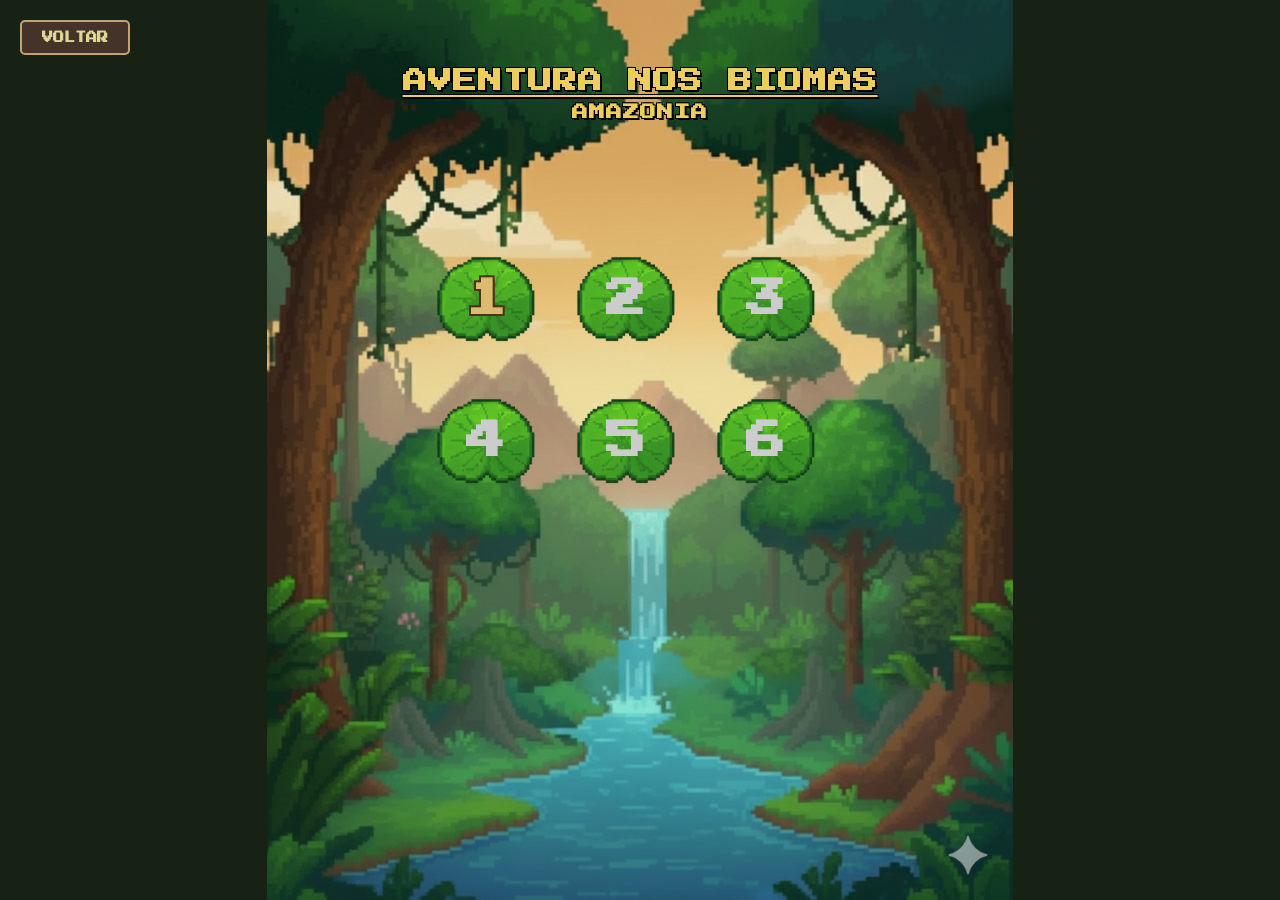
==== fase-amazon.html @ 7a3bb0f1 "T002 - feat: ajustes nas setas e alteracao das imagens do niveis" ====
<!DOCTYPE html>
<html lang="pt-BR">
<head>
    <meta charset="UTF-8">
    <meta name="viewport" content="width=device-width, initial-scale=1.0">
    <title>Mata Atlântica - Aventura nos Biomas Brasileiros</title>
    <link rel="stylesheet" href="styles/fase.css">
</head>
<body>
    <img src="../assets/NV2/amazonia.png" alt="Imagem de Fundo" class="background-image">
    <header>
        <button id="back-btn" class="back-btn">VOLTAR</button>
    </header>
    <div class="title-container">
        <h1>AVENTURA NOS BIOMAS</h1>
        <h2>AMAZONIA</h2>
    </div>
    <div class="container">
        <div class="levels-container">
            <div class="level-card" data-level="1">
              <img src="../assets/NV2/folha.png" alt="Ícone de Folha" class="folha">
                <div class="level-status unlocked"></div>
                <button class="start-btn">1</button>
            </div>
            
            <div class="level-card" data-level="2">
              <img src="../assets/NV2/folha.png" alt="Ícone de Folha" class="folha">
                <div class="level-status locked"></div>
                <button class="start-btn" disabled>2</button>
            </div>
            
            <div class="level-card" data-level="3">
              <img src="../assets/NV2/folha.png" alt="Ícone de Folha" class="folha">
                <div class="level-status locked"></div>
                <button class="start-btn" disabled>3</button>
            </div>
            
            <div class="level-card" data-level="4">
              <img src="../assets/NV2/folha.png" alt="Ícone de Folha" class="folha">
                <div class="level-status locked"></div>
                <button class="start-btn" disabled>4</button>
            </div>
            
            <div class="level-card" data-level="5">
              <img src="../assets/NV2/folha.png" alt="Ícone de Folha" class="folha">
                <div class="level-status locked"></div>
                <button class="start-btn" disabled>5</button>
            </div>

            <div class="level-card" data-level="6">
              <img src="../assets/NV2/folha.png" alt="Ícone de Folha" class="folha">
                <div class="level-status locked"></div>
                <button class="start-btn" disabled>6</button>
            </div>

        </div>
    </div>

    <script src="scripts/fase.js"></script>
</body>
</html>
---- styles/fase.css ----
/* styles/fase.css */
@import url("https://fonts.googleapis.com/css2?family=Creepster&family=Press+Start+2P&display=swap");
* {
    margin: 0;
    padding: 0;
    box-sizing: border-box;
    font-family: "Press Start 2P", "Segoe UI", Tahoma, Geneva, Verdana, sans-serif;
}

body {
    background:  linear-gradient(135deg, #557a69, #3c6158, #2f9789);
    min-height: 100vh;
    padding: 20px;
}

.background-image {
    background-color: #172114;
    position: fixed;
    top: 0;
    left: 0;
    width: 100%;
    height: 100%;
    object-fit: contain;
    z-index: -1;
}

.container {
    display: flex;
    flex-direction: column;
    justify-content: center;
    align-items: center;
    max-width: 100%;
    margin: 0 auto;
}

header {
    display: flex;
    justify-content: space-between;
    align-items: center;
}

.title-container {
    width: 100%;
    display: flex;
    flex-direction: column;
    align-items: center;
    text-align: center;
}

h1 {
  font-size: 1.5rem;
  margin-bottom: -8px;
  text-shadow: 2px 2px 0 #000, -1px -1px 0 #000, 1px -1px 0 #000,-1px 1px 0 #000;
  text-decoration: underline;
  line-height: 1.4;
  text-align: center;
  letter-spacing: 1px;
  padding: 10px;
  border-radius: 10px;
  color: #edcd5d;
}

h2 {
  font-size: 1em;
  margin-top: -5px;
  text-shadow: 2px 2px 0 #000, -1px -1px 0 #000, 1px -1px 0 #000,-1px 1px 0 #000;
  line-height: 1.4;
  text-align: center;
  letter-spacing: 1px;
  padding: 5px;
  border-radius: 10px;
  color: #edcd5d;
  margin-bottom: 100px;
}

#back-btn {
  padding: 10px 20px;
  background: #443328;
  color: #ded597;
  border-style: solid;
  border-color: #c5a274;
  border-radius: 5px;
  font-size: 0.7rem;
  font-weight: bold;
  cursor: pointer;
  transition: all 0.2s ease;
}

#back-btn:hover {
  background: #744c33;
  transform: translateY(-2px);
}

.image-container img {
    max-width: 200px;
    width: 100%;
    height: auto; 
    display: block;
    margin: 0 auto;
}

.levels-container {
    width: 100%;
    max-width: 420px;
    display: grid;
    grid-template-columns: repeat(3, 1fr);
    gap: 40px;
    padding: 20px;
}

.level-card {
    position: relative;
    display: flex;
    justify-content: center;
    align-items: center;
    width: 72%;
    max-width: 100px;
    padding: 5px;
    transition: transform 0.3s ease;
}

.folha {
    width: 170%;
    height: auto;
    display: block;
    position: relative;
}

.level-card:hover {
    transform: translateY(-0.5px);
}

.level-status.unlocked {
    background-color: #4CAF50;
    color: white;
    font-size: 3rem;
}

.level-status.locked {
    background-color: #cccccc;
    color: #666;
}

.start-btn {
    position: absolute;
    top: 50%;
    left: 50%;
    transform: translate(-50%, -50%);
    padding: 12px;
    background-color: transparent;
    color: #dcba6e;
    font-size: 2.5rem;
    font-weight: 900;
    text-shadow: 2px 2px 0 #4d3319, -2px -2px 0 #4d3319, 2px -2px 0 #4d3319, -2px 2px 0 #4d3319;
    border-radius: 5px;
    border: none;
    cursor: pointer;
    transition: all 0.2s ease;
    z-index: 2;
}

.start-btn:hover:not(:disabled) {
    transform: translate(-50%, -50%) translateY(-2px);
}

.start-btn:disabled {
    background-color: transparent;
    color: #cccccc;
    text-shadow: none;
    font-size: 2.5rem;
    cursor: not-allowed;
}

@media (max-width: 768px) {
    header {
        flex-direction: column;
        gap: 15px;
        text-align: center;
    }
    
    .levels-container {
        grid-template-columns: repeat(2, 1fr);
        gap: 40px;
        margin-left: 45px;
    }
    
    .level-card {
        width: 100%;
    }
    
    .folha {
        width: 150%;
    }
}
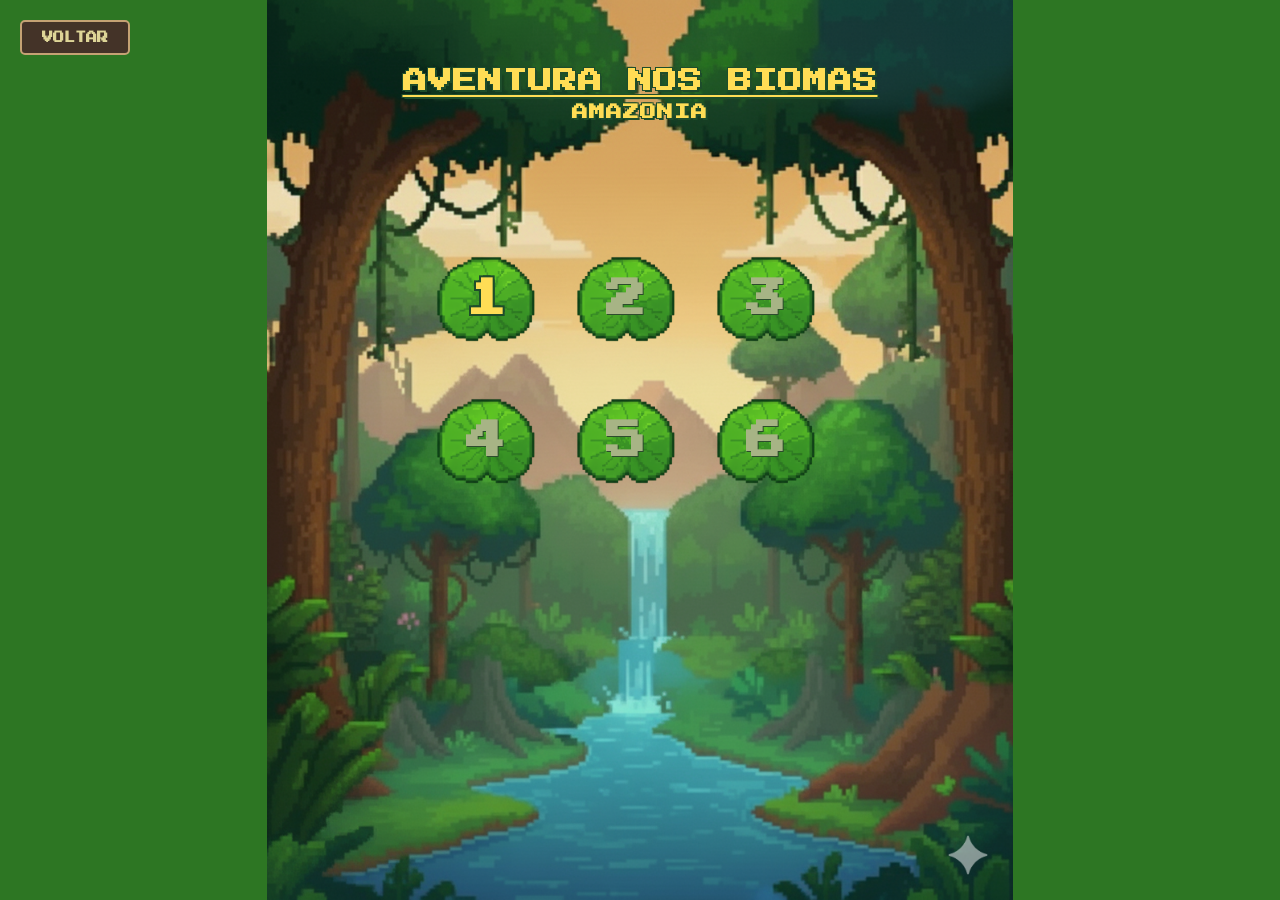
==== commit 2e76d554: "T002: style(fases,jogo,biomas) - atualizar background, cores, posicionamento de título e botões , e " ====
--- a/fase-amazon.html
+++ b/fase-amazon.html
@@ -6,7 +6,7 @@
     <title>Mata Atlântica - Aventura nos Biomas Brasileiros</title>
     <link rel="stylesheet" href="styles/fase.css">
 </head>
-<body>
+<body class="bioma-amazonia">
     <img src="../assets/NV2/amazonia.png" alt="Imagem de Fundo" class="background-image">
     <header>
         <button id="back-btn" class="back-btn">VOLTAR</button>
--- a/styles/fase.css
+++ b/styles/fase.css
@@ -13,17 +13,6 @@
     padding: 20px;
 }
 
-.background-image {
-    background-color: #172114;
-    position: fixed;
-    top: 0;
-    left: 0;
-    width: 100%;
-    height: 100%;
-    object-fit: contain;
-    z-index: -1;
-}
-
 .container {
     display: flex;
     flex-direction: column;
@@ -47,29 +36,150 @@
     text-align: center;
 }
 
+/* AMAZÔNIA */
+.bioma-amazonia h1,
+.bioma-amazonia h2 {
+    color: #ffdd55;
+    text-shadow: 2px 2px 0 #1e4d2b, -1px -1px 0 #1e4d2b, 1px -1px 0 #1e4d2b, -1px 1px 0 #1e4d2b;
+}
+.bioma-amazonia .background-image {
+    background-color: #2d7623;
+    position: fixed;
+    top: 0;
+    left: 0;
+    width: 100%;
+    height: 100%;
+    object-fit: contain;
+    z-index: -1;
+}
+.bioma-amazonia .start-btn {
+    color: #ffdd55;
+    text-shadow: 2px 2px 0 #1e4d2b, -2px -2px 0 #1e4d2b, 2px -2px 0 #1e4d2b, -2px 2px 0 #1e4d2b;
+}
+.bioma-amazonia .start-btn:disabled {
+    color: #a7b485;
+    text-shadow: 1px 1px 0 #2d4d2d;
+}
+
+/* MATA ATLÂNTICA */
+.bioma-atlantica h1,
+.bioma-atlantica h2 {
+    color: #c9f76f;
+    text-shadow: 2px 2px 0 #1e3b23, -1px -1px 0 #1e3b23, 1px -1px 0 #1e3b23, -1px 1px 0 #1e3b23;
+}
+.bioma-atlantica .background-image {
+    background-color: #325536;
+    position: fixed;
+    top: 0;
+    left: 0;
+    width: 100%;
+    height: 100%;
+    object-fit: contain;
+    z-index: -1;
+}
+.bioma-atlantica .start-btn {
+    color: #c9f76f;
+    text-shadow: 2px 2px 0 #1e3b23, -2px -2px 0 #1e3b23, 2px -2px 0 #1e3b23, -2px 2px 0 #1e3b23;
+}
+.bioma-atlantica .start-btn:disabled {
+    color: #93af7f;
+    text-shadow: 1px 1px 0 #2d4d2d;
+}
+
+/* CAATINGA */
+.bioma-caatinga h1,
+.bioma-caatinga h2 {
+    color: #ffda62;
+    text-shadow: 2px 2px 0 #7e552e, -1px -1px 0 #7e552e, 1px -1px 0 #7e552e, -1px 1px 0 #7e552e;
+}
+.bioma-caatinga .start-btn {
+    color: #fddf7a;
+    text-shadow: 2px 2px 0 #7e552e, -2px -2px 0 #7e552e, 2px -2px 0 #7e552e, -2px 2px 0 #7e552e;
+}
+.bioma-caatinga .background-image {
+    background-color: #956133;
+    position: fixed;
+    top: 0;
+    left: 0;
+    width: 100%;
+    height: 100%;
+    object-fit: contain;
+    z-index: -1;
+}
+.bioma-caatinga .start-btn:disabled {
+    color: #c9b496;
+    text-shadow: 1px 1px 0 #5c3e1f;
+}
+
+/* CERRADO */
+.bioma-cerrado h1,
+.bioma-cerrado h2 {
+    color: #ffc857;
+    text-shadow: 2px 2px 0 #6d3a1d, -1px -1px 0 #6d3a1d, 1px -1px 0 #6d3a1d, -1px 1px 0 #6d3a1d;
+}
+.bioma-cerrado .background-image {
+    background-color: #9c5535;
+    position: fixed;
+    top: 0;
+    left: 0;
+    width: 100%;
+    height: 100%;
+    object-fit: contain;
+    z-index: -1;
+}
+.bioma-cerrado .start-btn {
+    color: #ffc857;
+    text-shadow: 2px 2px 0 #6d3a1d, -2px -2px 0 #6d3a1d, 2px -2px 0 #6d3a1d, -2px 2px 0 #6d3a1d;
+}
+.bioma-cerrado .start-btn:disabled {
+    color: #ccad8b;
+    text-shadow: 1px 1px 0 #5c2d1b;
+}
+
+/* PANTANAL */
+.bioma-pantanal h1,
+.bioma-pantanal h2 {
+    color: #e9f679;
+    text-shadow: 2px 2px 0 #3a5c2d, -1px -1px 0 #3a5c2d, 1px -1px 0 #3a5c2d, -1px 1px 0 #3a5c2d;
+}
+.bioma-pantanal .background-image {
+    background-color: #395b2d;
+    position: fixed;
+    top: 0;
+    left: 0;
+    width: 100%;
+    height: 100%;
+    object-fit: contain;
+    z-index: -1;
+}
+.bioma-pantanal .start-btn {
+    color: #e9f679;
+    text-shadow: 2px 2px 0 #3a5c2d, -2px -2px 0 #3a5c2d, 2px -2px 0 #3a5c2d, -2px 2px 0 #3a5c2d;
+}
+.bioma-pantanal .start-btn:disabled {
+    color: #b6c794;
+    text-shadow: 1px 1px 0 #2d4d2d;
+}
+
 h1 {
   font-size: 1.5rem;
   margin-bottom: -8px;
-  text-shadow: 2px 2px 0 #000, -1px -1px 0 #000, 1px -1px 0 #000,-1px 1px 0 #000;
   text-decoration: underline;
   line-height: 1.4;
   text-align: center;
   letter-spacing: 1px;
   padding: 10px;
   border-radius: 10px;
-  color: #edcd5d;
 }
 
 h2 {
   font-size: 1em;
   margin-top: -5px;
-  text-shadow: 2px 2px 0 #000, -1px -1px 0 #000, 1px -1px 0 #000,-1px 1px 0 #000;
   line-height: 1.4;
   text-align: center;
   letter-spacing: 1px;
   padding: 5px;
   border-radius: 10px;
-  color: #edcd5d;
   margin-bottom: 100px;
 }
 
@@ -148,10 +258,8 @@
     transform: translate(-50%, -50%);
     padding: 12px;
     background-color: transparent;
-    color: #dcba6e;
     font-size: 2.5rem;
     font-weight: 900;
-    text-shadow: 2px 2px 0 #4d3319, -2px -2px 0 #4d3319, 2px -2px 0 #4d3319, -2px 2px 0 #4d3319;
     border-radius: 5px;
     border: none;
     cursor: pointer;
@@ -165,8 +273,6 @@
 
 .start-btn:disabled {
     background-color: transparent;
-    color: #cccccc;
-    text-shadow: none;
     font-size: 2.5rem;
     cursor: not-allowed;
 }
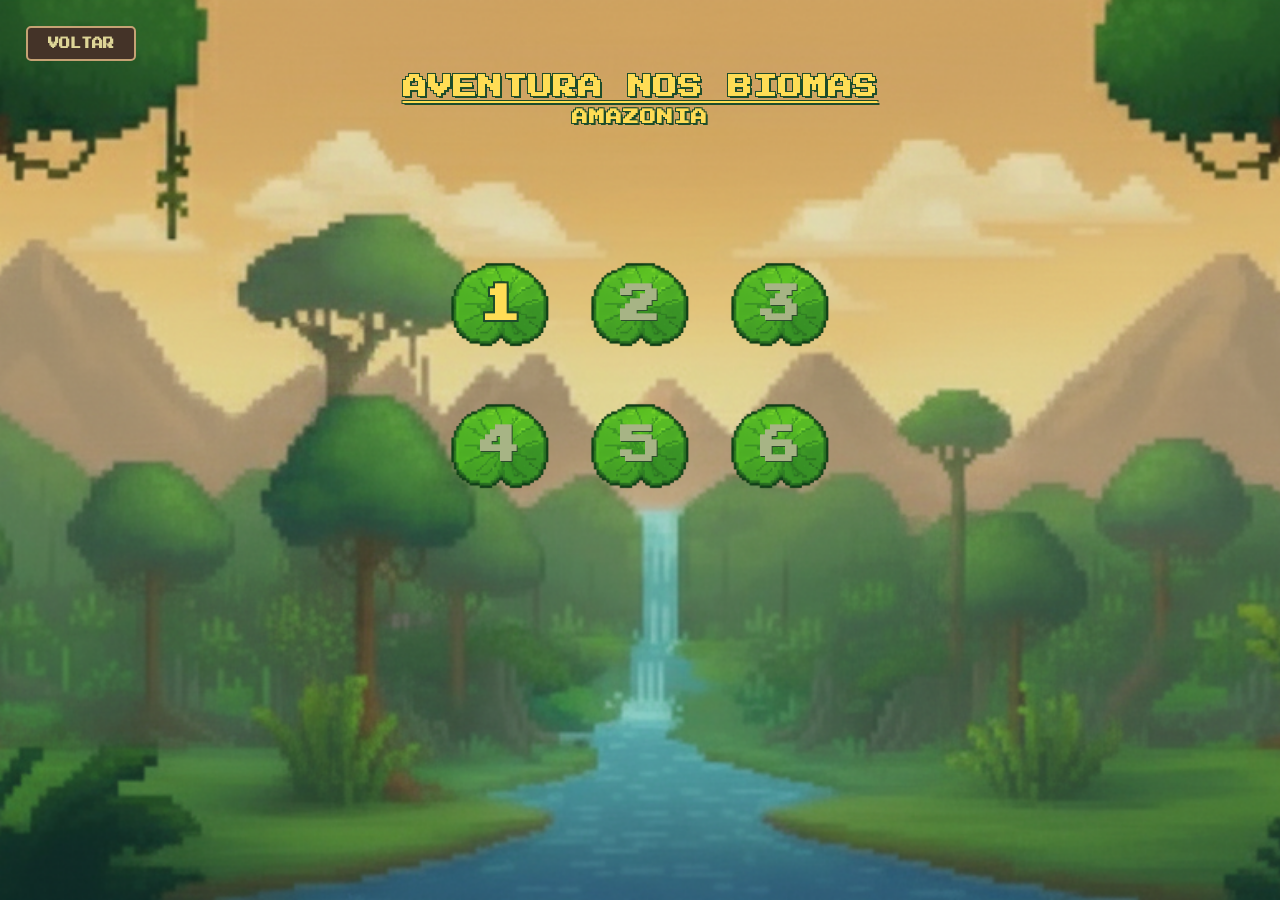
==== commit 4cfda2dd: "T003: refactor - remover chamadas de imagens de background do HTML de cada bioma para centralizar no" ====
--- a/fase-amazon.html
+++ b/fase-amazon.html
@@ -7,7 +7,7 @@
     <link rel="stylesheet" href="styles/fase.css">
 </head>
 <body class="bioma-amazonia">
-    <img src="../assets/NV2/amazonia.png" alt="Imagem de Fundo" class="background-image">
+    <!-- <img src="../assets/NV2/background-desktop.png" alt="Imagem de Fundo" class="background-image"> -->
     <header>
         <button id="back-btn" class="back-btn">VOLTAR</button>
     </header>
--- a/styles/fase.css
+++ b/styles/fase.css
@@ -8,9 +8,9 @@
 }
 
 body {
-    background:  linear-gradient(135deg, #557a69, #3c6158, #2f9789);
+    /* background:  linear-gradient(135deg, #557a69, #3c6158, #2f9789); */
     min-height: 100vh;
-    padding: 20px;
+    padding: 2%;
 }
 
 .container {
@@ -19,6 +19,7 @@
     justify-content: center;
     align-items: center;
     max-width: 100%;
+    max-height: 100%;
     margin: 0 auto;
 }
 
@@ -37,13 +38,19 @@
 }
 
 /* AMAZÔNIA */
+.bioma-amazonia {
+    background-image: url("../assets/NV2/background-desktop.png");
+    background-size: cover;
+    background-repeat: no-repeat;
+    background-position: center;
+}
 .bioma-amazonia h1,
 .bioma-amazonia h2 {
     color: #ffdd55;
     text-shadow: 2px 2px 0 #1e4d2b, -1px -1px 0 #1e4d2b, 1px -1px 0 #1e4d2b, -1px 1px 0 #1e4d2b;
 }
 .bioma-amazonia .background-image {
-    background-color: #2d7623;
+    /* background-color: #2d7623; */
     position: fixed;
     top: 0;
     left: 0;
@@ -62,13 +69,19 @@
 }
 
 /* MATA ATLÂNTICA */
+.bioma-atlantica {
+    background-image: url("../assets/NV1/background-desktop.png");
+    background-size: cover;
+    background-repeat: no-repeat;
+    background-position: center;
+}
 .bioma-atlantica h1,
 .bioma-atlantica h2 {
     color: #c9f76f;
     text-shadow: 2px 2px 0 #1e3b23, -1px -1px 0 #1e3b23, 1px -1px 0 #1e3b23, -1px 1px 0 #1e3b23;
 }
 .bioma-atlantica .background-image {
-    background-color: #325536;
+    /* background-color: #325536; */
     position: fixed;
     top: 0;
     left: 0;
@@ -87,6 +100,12 @@
 }
 
 /* CAATINGA */
+.bioma-caatinga {
+    background-image: url("../assets/NV4/background-desktop.png");
+    background-size: cover;
+    background-repeat: no-repeat;
+    background-position: center;
+}
 .bioma-caatinga h1,
 .bioma-caatinga h2 {
     color: #ffda62;
@@ -97,7 +116,7 @@
     text-shadow: 2px 2px 0 #7e552e, -2px -2px 0 #7e552e, 2px -2px 0 #7e552e, -2px 2px 0 #7e552e;
 }
 .bioma-caatinga .background-image {
-    background-color: #956133;
+    /* background-color: #956133; */
     position: fixed;
     top: 0;
     left: 0;
@@ -112,13 +131,19 @@
 }
 
 /* CERRADO */
+.bioma-cerrado {
+    background-image: url("../assets/NV3/background-desktop.png");
+    background-size: cover;
+    background-repeat: no-repeat;
+    background-position: center;
+}
 .bioma-cerrado h1,
 .bioma-cerrado h2 {
     color: #ffc857;
     text-shadow: 2px 2px 0 #6d3a1d, -1px -1px 0 #6d3a1d, 1px -1px 0 #6d3a1d, -1px 1px 0 #6d3a1d;
 }
 .bioma-cerrado .background-image {
-    background-color: #9c5535;
+    /* background-color: #9c5535; */
     position: fixed;
     top: 0;
     left: 0;
@@ -137,13 +162,20 @@
 }
 
 /* PANTANAL */
+.bioma-pantanal {
+    background-image: url("../assets/NV5/background-desktop.png");
+    background-size: cover;
+    background-repeat: no-repeat;
+    background-position: center;
+}
+
 .bioma-pantanal h1,
 .bioma-pantanal h2 {
     color: #e9f679;
     text-shadow: 2px 2px 0 #3a5c2d, -1px -1px 0 #3a5c2d, 1px -1px 0 #3a5c2d, -1px 1px 0 #3a5c2d;
 }
 .bioma-pantanal .background-image {
-    background-color: #395b2d;
+    /* background-color: #395b2d; */
     position: fixed;
     top: 0;
     left: 0;
@@ -214,6 +246,7 @@
     max-width: 420px;
     display: grid;
     grid-template-columns: repeat(3, 1fr);
+    place-items: center;
     gap: 40px;
     padding: 20px;
 }
@@ -277,24 +310,325 @@
     cursor: not-allowed;
 }
 
-@media (max-width: 768px) {
-    header {
-        flex-direction: column;
+/* Tablets em paisagem (768px - 1024px) */
+@media (min-width: 768px) and (max-width: 1024px) and (orientation: landscape) {
+    body {
+        padding: 15px;
+    }
+    
+    h1 {
+        font-size: 1.6rem;
+        margin-bottom: -8px;
+    }
+    
+    h2 {
+        font-size: 1.1rem;
+        margin-bottom: 30px;
+    }
+    
+    .levels-container {
+        max-width: 45%;
+        gap: 40px;
+        padding: 20px;
+        margin-left: 20px;
+    }
+    
+    .level-card {
+        width: 85%;
+        max-width: 100%;
+    }
+    
+    .start-btn {
+        font-size: 2.5rem;
+        padding: 8px 16px;
+    }
+    
+    .start-btn:disabled {
+        font-size: 2.5rem;
+    }
+    
+    #back-btn {
+        font-size: 0.9rem;
+        padding: 8px 16px;
+    }
+}
+
+/* Mobile em paisagem (480px - 767px) */
+@media (max-width: 767px) and (orientation: landscape) {
+    body {
+        padding: 10px;
+    }
+    
+    h1 {
+        font-size: 1.2rem;
+        margin-bottom: -6px;
+        padding: 8px;
+    }
+    
+    h2 {
+        font-size: 0.8rem;
+        margin-bottom: 40px;
+        padding: 4px;
+    }
+    
+    .levels-container {
+        max-width: 50%;
         gap: 15px;
-        text-align: center;
+        padding: 8px;
+        margin-left: 20px;
+    }
+    
+    .level-card {
+        width: 65%;
+        max-width: 90px;
+    }
+    
+    .start-btn {
+        font-size: 2rem;
+        padding: 8px;
+    }
+    
+    .start-btn:disabled {
+        font-size: 2rem;
+    }
+    
+    #back-btn {
+        font-size: 0.6rem;
+        padding: 8px 16px;
+    }
+    
+    .image-container img {
+        max-width: 150px;
+    }
+}
+
+/* Telas muito pequenas em paisagem (até 479px) */
+@media (max-width: 479px) and (orientation: landscape) {
+    body {
+        padding: 8px;
+    }
+    
+    h1 {
+        font-size: 1rem;
+        margin-bottom: -4px;
+        padding: 6px;
+        line-height: 1.2;
+    }
+    
+    h2 {
+        font-size: 0.7rem;
+        margin-bottom: 30px;
+        padding: 3px;
+        line-height: 1.2;
     }
     
     .levels-container {
-        grid-template-columns: repeat(2, 1fr);
-        gap: 40px;
-        margin-left: 45px;
+        max-width: 320px;
+        gap: 20px;
+        padding: 8px;
+    }
+    
+    .level-card {
+        width: 60%;
+        max-width: 80px;
+    }
+    
+    .start-btn {
+        font-size: 1.6rem;
+        padding: 6px;
+    }
+    
+    .start-btn:disabled {
+        font-size: 1.6rem;
+    }
+    
+    #back-btn {
+        font-size: 0.5rem;
+        padding: 6px 12px;
+    }
+    
+    .image-container img {
+        max-width: 120px;
+    }
+}
+
+/* Telas muito grandes (TVs acima de 1600px) */
+@media (min-width: 1600px) and (orientation: landscape) {
+    h1 {
+        font-size: 2.0rem;
+        margin-bottom: -15px;
+    }
+    
+    h2 {
+        font-size: 1.5rem;
+        margin-bottom: 12px;
+    }
+    
+    .container {
+        width: 60%;
+    }
+
+    .levels-container {
+        width: 400px;
+        max-width: none;
+        gap: 70px;
+        margin-top: 70px;
+        padding: 0;
     }
     
     .level-card {
         width: 100%;
-    }
-    
-    .folha {
-        width: 150%;
-    }
-}
+        max-width: 140px;
+    }
+    
+    .start-btn {
+        font-size: 3.0rem;
+        padding: 20px;
+    }
+    
+    .start-btn:disabled {
+        font-size: 5.0rem;
+    }
+    
+    #back-btn {
+        font-size: 1.5rem;
+        padding: 18px 36px;
+    }
+}
+
+/* Ajuste especial para altura muito reduzida em paisagem */
+@media (max-height: 500px) and (orientation: landscape) {
+    body {
+        padding: 10px;
+    }
+    
+    h1 {
+        font-size: 1rem;
+        margin-bottom: -4px;
+        padding: 5px;
+    }
+    
+    h2 {
+        font-size: 0.8rem;
+        margin-bottom: 20px;
+        padding: 5px;
+    }
+    
+    .levels-container {
+        width:400px ;
+        gap: 1px;
+        padding: 40px;
+        margin-left: 10px;
+    }
+    
+    .level-card {
+        width: 50%;
+        max-width: 90%;
+    }
+    
+    .start-btn {
+        font-size: 1.4rem;
+        padding: 4px;
+    }
+    
+    .start-btn:disabled {
+        font-size: 1.4rem;
+    }
+    
+    #back-btn {
+        font-size: 0.7rem;
+        padding: 6px 12px;
+    }
+}
+
+/* Tablets em portrait (768px - 1024px) */
+@media (min-width: 768px) and (max-width: 1024px) and (orientation: portrait) {
+    body {
+        padding: 20px;
+    }
+
+    header {
+        margin-bottom: 80px;
+    }
+    
+    h1 {
+        font-size: 1.9rem;
+        margin-bottom: -15px;
+    }
+    
+    h2 {
+        font-size: 1.6rem;
+        margin-bottom: 70px;
+    }
+    
+    .levels-container {
+        margin-top: 100px;
+        max-width: 100%;
+        gap: 50px;
+    }
+    
+    .level-card {
+        width: 100px;
+        max-width: 100px;
+    }
+    
+    .start-btn {
+        font-size: 3rem;
+        padding: 15px 30px;
+    }
+    
+    .start-btn:disabled {
+        font-size: 3rem;
+    }
+    
+    #back-btn {
+        font-size: 1.2rem;
+        padding: 10px 20px;
+    }
+}
+
+/* Mobile em portrait (até 767px) */
+@media (max-width: 767px) and (orientation: portrait) {
+    body {
+        padding: 15px;
+    }
+
+    header {
+        margin-bottom: 200px;
+    }
+    
+    h1 {
+        font-size: 1.7rem;
+        margin-bottom: -12px;
+    }
+    
+    h2 {
+        font-size: 1.2rem;
+        margin-bottom: 80px;
+    }
+    
+    .levels-container {
+        max-width: 1000px;
+        gap: 15px;
+        margin-left: 30px;
+    }
+    
+    .level-card {
+        width: 100px;;
+        max-width: 100px;
+    }
+    
+    .start-btn {
+        font-size: 3rem;
+        padding: 12px 24px;
+    }
+    
+    .start-btn:disabled {
+        font-size: 3rem;
+    }
+    
+    #back-btn {
+        font-size: 1rem;
+        padding: 8px 16px;
+    }
+}
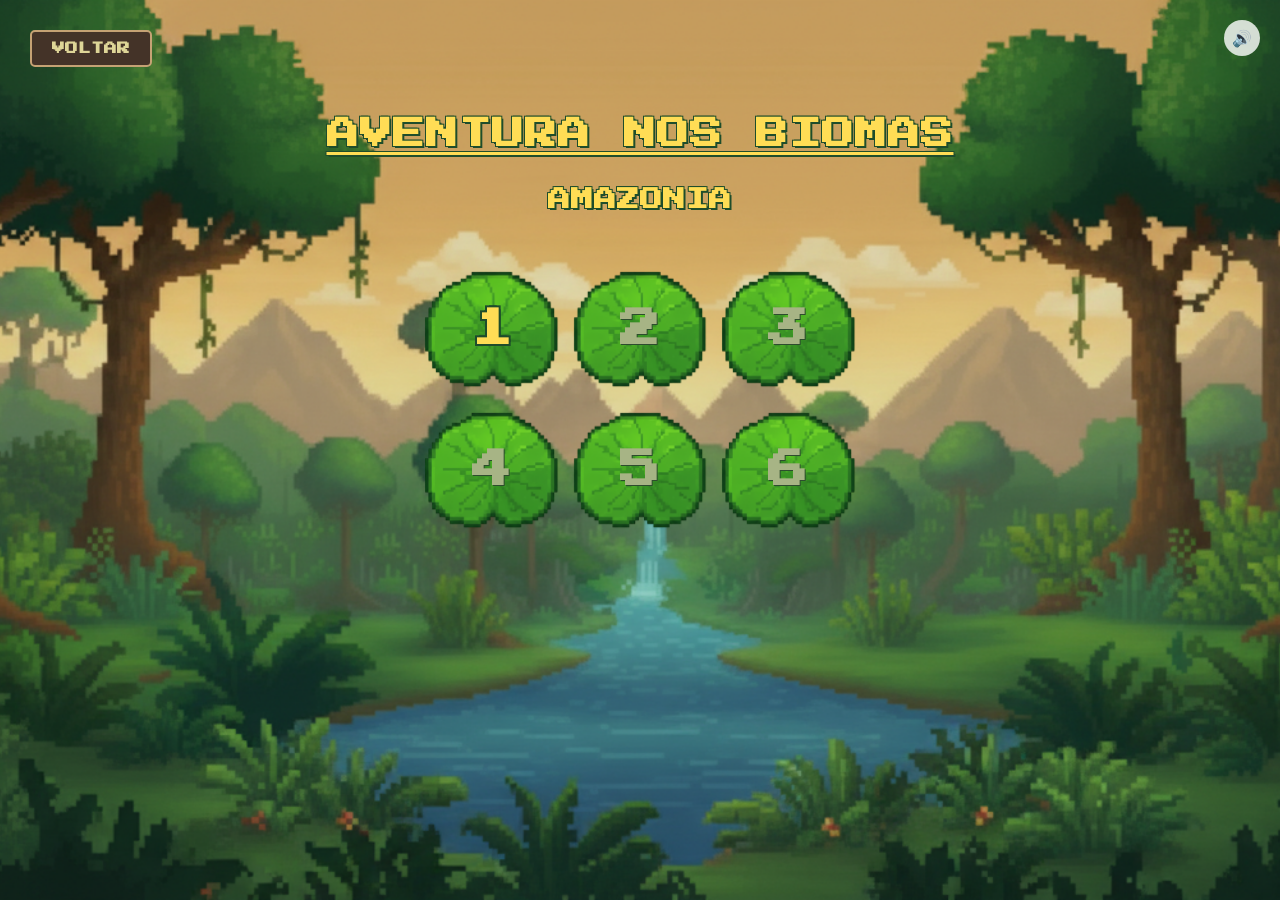
==== commit 889422b2: "T003: feat: incluindo sons para interação com o jogo" ====
--- a/fase-amazon.html
+++ b/fase-amazon.html
@@ -10,6 +10,17 @@
     <!-- <img src="../assets/NV2/background-desktop.png" alt="Imagem de Fundo" class="background-image"> -->
     <header>
         <button id="back-btn" class="back-btn">VOLTAR</button>
+        <button id="mute-btn" class="mute-btn" style="
+            position: absolute;
+            top: 20px;
+            right: 20px;
+            padding: 8px;
+            background: rgba(255,255,255,0.8);
+            border: none;
+            border-radius: 50%;
+            cursor: pointer;
+            font-size: 1rem;
+        ">🔊</button>
     </header>
     <div class="title-container">
         <h1>AVENTURA NOS BIOMAS</h1>
@@ -56,6 +67,7 @@
         </div>
     </div>
 
+    <script src="scripts/sounds.js"></script>
     <script src="scripts/fase.js"></script>
 </body>
 </html>
--- a/styles/fase.css
+++ b/styles/fase.css
@@ -1,5 +1,5 @@
 /* styles/fase.css */
-@import url("https://fonts.googleapis.com/css2?family=Creepster&family=Press+Start+2P&display=swap");
+/* @import url("https://fonts.googleapis.com/css2?family=Creepster&family=Press+Start+2P&display=swap");
 * {
     margin: 0;
     padding: 0;
@@ -8,7 +8,6 @@
 }
 
 body {
-    /* background:  linear-gradient(135deg, #557a69, #3c6158, #2f9789); */
     min-height: 100vh;
     padding: 2%;
 }
@@ -35,11 +34,11 @@
     flex-direction: column;
     align-items: center;
     text-align: center;
-}
+} */
 
 /* AMAZÔNIA */
-.bioma-amazonia {
-    background-image: url("../assets/NV2/background-desktop.png");
+/* .bioma-amazonia {
+    background-image: url("../assets/NV2/amazonia-desktop.png");
     background-size: cover;
     background-repeat: no-repeat;
     background-position: center;
@@ -50,7 +49,6 @@
     text-shadow: 2px 2px 0 #1e4d2b, -1px -1px 0 #1e4d2b, 1px -1px 0 #1e4d2b, -1px 1px 0 #1e4d2b;
 }
 .bioma-amazonia .background-image {
-    /* background-color: #2d7623; */
     position: fixed;
     top: 0;
     left: 0;
@@ -66,11 +64,11 @@
 .bioma-amazonia .start-btn:disabled {
     color: #a7b485;
     text-shadow: 1px 1px 0 #2d4d2d;
-}
+} */
 
 /* MATA ATLÂNTICA */
-.bioma-atlantica {
-    background-image: url("../assets/NV1/background-desktop.png");
+/* .bioma-atlantica {
+    background-image: url("../assets/NV1/atlantica-desktop.png");
     background-size: cover;
     background-repeat: no-repeat;
     background-position: center;
@@ -81,7 +79,6 @@
     text-shadow: 2px 2px 0 #1e3b23, -1px -1px 0 #1e3b23, 1px -1px 0 #1e3b23, -1px 1px 0 #1e3b23;
 }
 .bioma-atlantica .background-image {
-    /* background-color: #325536; */
     position: fixed;
     top: 0;
     left: 0;
@@ -97,11 +94,11 @@
 .bioma-atlantica .start-btn:disabled {
     color: #93af7f;
     text-shadow: 1px 1px 0 #2d4d2d;
-}
+} */
 
 /* CAATINGA */
-.bioma-caatinga {
-    background-image: url("../assets/NV4/background-desktop.png");
+/* .bioma-caatinga {
+    background-image: url("../assets/NV4/caatinga-desktop.png");
     background-size: cover;
     background-repeat: no-repeat;
     background-position: center;
@@ -116,7 +113,6 @@
     text-shadow: 2px 2px 0 #7e552e, -2px -2px 0 #7e552e, 2px -2px 0 #7e552e, -2px 2px 0 #7e552e;
 }
 .bioma-caatinga .background-image {
-    /* background-color: #956133; */
     position: fixed;
     top: 0;
     left: 0;
@@ -128,11 +124,11 @@
 .bioma-caatinga .start-btn:disabled {
     color: #c9b496;
     text-shadow: 1px 1px 0 #5c3e1f;
-}
+} */
 
 /* CERRADO */
-.bioma-cerrado {
-    background-image: url("../assets/NV3/background-desktop.png");
+/* .bioma-cerrado {
+    background-image: url("../assets/NV3/cerrado-desktop.png");
     background-size: cover;
     background-repeat: no-repeat;
     background-position: center;
@@ -143,7 +139,6 @@
     text-shadow: 2px 2px 0 #6d3a1d, -1px -1px 0 #6d3a1d, 1px -1px 0 #6d3a1d, -1px 1px 0 #6d3a1d;
 }
 .bioma-cerrado .background-image {
-    /* background-color: #9c5535; */
     position: fixed;
     top: 0;
     left: 0;
@@ -159,11 +154,11 @@
 .bioma-cerrado .start-btn:disabled {
     color: #ccad8b;
     text-shadow: 1px 1px 0 #5c2d1b;
-}
+} */
 
 /* PANTANAL */
-.bioma-pantanal {
-    background-image: url("../assets/NV5/background-desktop.png");
+/* .bioma-pantanal {
+    background-image: url("../assets/NV5/pantanal-desktop.png");
     background-size: cover;
     background-repeat: no-repeat;
     background-position: center;
@@ -175,7 +170,6 @@
     text-shadow: 2px 2px 0 #3a5c2d, -1px -1px 0 #3a5c2d, 1px -1px 0 #3a5c2d, -1px 1px 0 #3a5c2d;
 }
 .bioma-pantanal .background-image {
-    /* background-color: #395b2d; */
     position: fixed;
     top: 0;
     left: 0;
@@ -308,10 +302,10 @@
     background-color: transparent;
     font-size: 2.5rem;
     cursor: not-allowed;
-}
+} */
 
 /* Tablets em paisagem (768px - 1024px) */
-@media (min-width: 768px) and (max-width: 1024px) and (orientation: landscape) {
+/* @media (min-width: 768px) and (max-width: 1024px) and (orientation: landscape) {
     body {
         padding: 15px;
     }
@@ -351,10 +345,10 @@
         font-size: 0.9rem;
         padding: 8px 16px;
     }
-}
+} */
 
 /* Mobile em paisagem (480px - 767px) */
-@media (max-width: 767px) and (orientation: landscape) {
+/* @media (max-width: 767px) and (orientation: landscape) {
     body {
         padding: 10px;
     }
@@ -400,10 +394,10 @@
     .image-container img {
         max-width: 150px;
     }
-}
+} */
 
 /* Telas muito pequenas em paisagem (até 479px) */
-@media (max-width: 479px) and (orientation: landscape) {
+/* @media (max-width: 479px) and (orientation: landscape) {
     body {
         padding: 8px;
     }
@@ -450,10 +444,10 @@
     .image-container img {
         max-width: 120px;
     }
-}
+} */
 
 /* Telas muito grandes (TVs acima de 1600px) */
-@media (min-width: 1600px) and (orientation: landscape) {
+/* @media (min-width: 1600px) and (orientation: landscape) {
     h1 {
         font-size: 2.0rem;
         margin-bottom: -15px;
@@ -494,10 +488,10 @@
         font-size: 1.5rem;
         padding: 18px 36px;
     }
-}
+} */
 
 /* Ajuste especial para altura muito reduzida em paisagem */
-@media (max-height: 500px) and (orientation: landscape) {
+/* @media (max-height: 500px) and (orientation: landscape) {
     body {
         padding: 10px;
     }
@@ -539,10 +533,10 @@
         font-size: 0.7rem;
         padding: 6px 12px;
     }
-}
+} */
 
 /* Tablets em portrait (768px - 1024px) */
-@media (min-width: 768px) and (max-width: 1024px) and (orientation: portrait) {
+/* @media (min-width: 768px) and (max-width: 1024px) and (orientation: portrait) {
     body {
         padding: 20px;
     }
@@ -585,10 +579,10 @@
         font-size: 1.2rem;
         padding: 10px 20px;
     }
-}
+} */
 
 /* Mobile em portrait (até 767px) */
-@media (max-width: 767px) and (orientation: portrait) {
+/* @media (max-width: 767px) and (orientation: portrait) {
     body {
         padding: 15px;
     }
@@ -631,4 +625,743 @@
         font-size: 1rem;
         padding: 8px 16px;
     }
-}+} */
+
+/* styles/fase.css */
+@import url("https://fonts.googleapis.com/css2?family=Creepster&family=Press+Start+2P&display=swap");
+* {
+  margin: 0;
+  padding: 0;
+  box-sizing: border-box;
+  font-family: "Press Start 2P", "Segoe UI", Tahoma, Geneva, Verdana, sans-serif;
+}
+
+body {
+  min-height: 100vh;
+  padding: 15px;
+}
+
+.container {
+  display: flex;
+  flex-direction: column;
+  justify-content: center;
+  align-items: center;
+  max-width: 100%;
+  max-height: 100%;
+  margin: 0 auto;
+}
+
+header {
+  display: flex;
+  justify-content: space-between;
+  align-items: center;
+  width: 100%;
+  margin-bottom: 60px;
+}
+
+.title-container {
+  width: 100%;
+  display: flex;
+  flex-direction: column;
+  align-items: center;
+  text-align: center;
+}
+
+/* AMAZÔNIA */
+.bioma-amazonia {
+  background-image: url("../assets/NV2/amazonia-desktop.png");
+  background-size: cover;
+  background-repeat: no-repeat;
+  background-position: center;
+}
+.bioma-amazonia h1,
+.bioma-amazonia h2 {
+  color: #ffdd55;
+  text-shadow: 2px 2px 0 #1e4d2b, -1px -1px 0 #1e4d2b, 1px -1px 0 #1e4d2b,
+    -1px 1px 0 #1e4d2b;
+}
+.bioma-amazonia .background-image {
+  position: fixed;
+  top: 0;
+  left: 0;
+  width: 100%;
+  height: 100%;
+  object-fit: contain;
+  z-index: -1;
+}
+.bioma-amazonia .start-btn {
+  color: #ffdd55;
+  text-shadow: 2px 2px 0 #1e4d2b, -2px -2px 0 #1e4d2b, 2px -2px 0 #1e4d2b,
+    -2px 2px 0 #1e4d2b;
+}
+.bioma-amazonia .start-btn:disabled {
+  color: #a7b485;
+  text-shadow: 1px 1px 0 #2d4d2d;
+}
+
+/* MATA ATLÂNTICA */
+.bioma-atlantica {
+  background-image: url("../assets/NV1/atlantica-desktop.png");
+  background-size: cover;
+  background-repeat: no-repeat;
+  background-position: center;
+}
+.bioma-atlantica h1,
+.bioma-atlantica h2 {
+  color: #c9f76f;
+  text-shadow: 2px 2px 0 #1e3b23, -1px -1px 0 #1e3b23, 1px -1px 0 #1e3b23,
+    -1px 1px 0 #1e3b23;
+}
+.bioma-atlantica .background-image {
+  position: fixed;
+  top: 0;
+  left: 0;
+  width: 100%;
+  height: 100%;
+  object-fit: contain;
+  z-index: -1;
+}
+.bioma-atlantica .start-btn {
+  color: #c9f76f;
+  text-shadow: 2px 2px 0 #1e3b23, -2px -2px 0 #1e3b23, 2px -2px 0 #1e3b23,
+    -2px 2px 0 #1e3b23;
+}
+.bioma-atlantica .start-btn:disabled {
+  color: #93af7f;
+  text-shadow: 1px 1px 0 #2d4d2d;
+}
+
+/* CAATINGA */
+.bioma-caatinga {
+  background-image: url("../assets/NV4/caatinga-desktop.png");
+  background-size: cover;
+  background-repeat: no-repeat;
+  background-position: center;
+}
+.bioma-caatinga h1,
+.bioma-caatinga h2 {
+  color: #ffda62;
+  text-shadow: 2px 2px 0 #7e552e, -1px -1px 0 #7e552e, 1px -1px 0 #7e552e,
+    -1px 1px 0 #7e552e;
+}
+.bioma-caatinga .start-btn {
+  color: #fddf7a;
+  text-shadow: 2px 2px 0 #7e552e, -2px -2px 0 #7e552e, 2px -2px 0 #7e552e,
+    -2px 2px 0 #7e552e;
+}
+.bioma-caatinga .background-image {
+  position: fixed;
+  top: 0;
+  left: 0;
+  width: 100%;
+  height: 100%;
+  object-fit: contain;
+  z-index: -1;
+}
+.bioma-caatinga .start-btn:disabled {
+  color: #c9b496;
+  text-shadow: 1px 1px 0 #5c3e1f;
+}
+
+/* CERRADO */
+.bioma-cerrado {
+  background-image: url("../assets/NV3/cerrado-desktop.png");
+  background-size: cover;
+  background-repeat: no-repeat;
+  background-position: center;
+}
+.bioma-cerrado h1,
+.bioma-cerrado h2 {
+  color: #ffc857;
+  text-shadow: 2px 2px 0 #6d3a1d, -1px -1px 0 #6d3a1d, 1px -1px 0 #6d3a1d,
+    -1px 1px 0 #6d3a1d;
+}
+.bioma-cerrado .background-image {
+  position: fixed;
+  top: 0;
+  left: 0;
+  width: 100%;
+  height: 100%;
+  object-fit: contain;
+  z-index: -1;
+}
+.bioma-cerrado .start-btn {
+  color: #ffc857;
+  text-shadow: 2px 2px 0 #6d3a1d, -2px -2px 0 #6d3a1d, 2px -2px 0 #6d3a1d,
+    -2px 2px 0 #6d3a1d;
+}
+.bioma-cerrado .start-btn:disabled {
+  color: #ccad8b;
+  text-shadow: 1px 1px 0 #5c2d1b;
+}
+
+/* PANTANAL */
+.bioma-pantanal {
+  background-image: url("../assets/NV5/pantanal-desktop.png");
+  background-size: cover;
+  background-repeat: no-repeat;
+  background-position: center;
+}
+
+.bioma-pantanal h1,
+.bioma-pantanal h2 {
+  color: #e9f679;
+  text-shadow: 2px 2px 0 #3a5c2d, -1px -1px 0 #3a5c2d, 1px -1px 0 #3a5c2d,
+    -1px 1px 0 #3a5c2d;
+}
+.bioma-pantanal .background-image {
+  position: fixed;
+  top: 0;
+  left: 0;
+  width: 100%;
+  height: 100%;
+  object-fit: contain;
+  z-index: -1;
+}
+.bioma-pantanal .start-btn {
+  color: #e9f679;
+  text-shadow: 2px 2px 0 #3a5c2d, -2px -2px 0 #3a5c2d, 2px -2px 0 #3a5c2d,
+    -2px 2px 0 #3a5c2d;
+}
+.bioma-pantanal .start-btn:disabled {
+  color: #b6c794;
+  text-shadow: 1px 1px 0 #2d4d2d;
+}
+
+/* ESTILOS BASE (MOBILE FIRST) */
+h1 {
+  font-size: 1.2rem;
+  margin-bottom: 8px;
+  text-decoration: underline;
+  line-height: 1.4;
+  text-align: center;
+  letter-spacing: 1px;
+  padding: 5px;
+  border-radius: 10px;
+}
+
+h2 {
+  font-size: 0.8rem;
+  margin-top: 0;
+  line-height: 1.4;
+  text-align: center;
+  letter-spacing: 1px;
+  padding: 5px;
+  border-radius: 10px;
+  margin-bottom: 80px;
+}
+
+#back-btn {
+  padding: 8px 16px;
+  background: #443328;
+  color: #ded597;
+  border-style: solid;
+  border-color: #c5a274;
+  border-radius: 5px;
+  font-size: 0.6rem;
+  font-weight: bold;
+  cursor: pointer;
+  transition: all 0.2s ease;
+}
+
+#back-btn:hover {
+  background: #744c33;
+  transform: translateY(-2px);
+}
+
+.image-container img {
+  max-width: 150px;
+  width: 100%;
+  height: auto;
+  display: block;
+  margin: 0 auto;
+}
+
+.levels-container {
+  width: 100%;
+  max-width: 320px;
+  display: grid;
+  grid-template-columns: repeat(3, 1fr);
+  place-items: center;
+  gap: 5px;
+  padding: 5px;
+}
+
+.level-card {
+  position: relative;
+  display: flex;
+  justify-content: center;
+  align-items: center;
+  width: 75px;
+  padding: 5px;
+  transition: transform 0.3s ease;
+}
+
+.folha {
+  width: 170%;
+  height: auto;
+  display: block;
+  position: relative;
+}
+
+.level-card:hover {
+  transform: translateY(-0.5px);
+}
+
+.level-status.unlocked {
+  background-color: #4caf50;
+  color: white;
+  font-size: 3rem;
+}
+
+.level-status.locked {
+  background-color: #cccccc;
+  color: #666;
+}
+
+.start-btn {
+  position: absolute;
+  top: 50%;
+  left: 50%;
+  transform: translate(-50%, -50%);
+  padding: 8px;
+  background-color: transparent;
+  font-size: 2rem;
+  font-weight: 900;
+  border-radius: 5px;
+  border: none;
+  cursor: pointer;
+  transition: all 0.2s ease;
+  z-index: 2;
+}
+
+.start-btn:hover:not(:disabled) {
+  transform: translate(-50%, -50%) translateY(-2px);
+}
+
+.start-btn:disabled {
+  background-color: transparent;
+  font-size: 2rem;
+  cursor: not-allowed;
+}
+
+/* ===== NOVA ESTRUTURA DE BREAKPOINTS ===== */
+
+/* Mobile paisagem e tablets pequenos (480px - 767px) */
+@media (min-width: 481px) and (max-width: 767px) {
+  body {
+    padding: 20px;
+  }
+
+  h1 {
+    font-size: 1.5rem;
+    margin-bottom: 10px;
+  }
+
+  h2 {
+    font-size: 1.1rem;
+    margin-bottom: 50px;
+  }
+
+  .levels-container {
+    max-width: 400px;
+    gap: 25px;
+  }
+
+  .level-card {
+    width: 95px;
+  }
+
+  .start-btn {
+    font-size: 2.8rem;
+    padding: 10px;
+  }
+
+  .start-btn:disabled {
+    font-size: 2.8rem;
+  }
+
+  #back-btn {
+    font-size: 0.8rem;
+    padding: 10px 18px;
+  }
+
+  .image-container img {
+    max-width: 180px;
+  }
+}
+
+/* Ajuste específico para mobile paisagem (480px - 767px) */
+@media (min-width: 480px) and (max-width: 767px) and (orientation: landscape) {
+  body {
+    padding: 15px;
+  }
+
+  header {
+    margin-bottom: 30px;
+  }
+
+  h1 {
+    font-size: 1.5rem;
+    margin-bottom: 5px;
+  }
+
+  h2 {
+    font-size: 1.1rem;
+    margin-bottom: 30px;
+  }
+
+  .levels-container {
+    max-width: 400px;
+    gap: 5px;
+    padding: 10px;
+  }
+
+  .level-card {
+    width: 80px;
+  }
+
+  .start-btn {
+    font-size: 2.2rem;
+    padding: 6px;
+  }
+
+  .start-btn:disabled {
+    font-size: 2.2rem;
+  }
+
+  #back-btn {
+    font-size: 0.8rem;
+    padding: 8px 14px;
+  }
+
+  .image-container img {
+    max-width: 120px;
+  }
+}
+
+/* Tablets médios (768px - 1023px) - iPad, Tab S7, etc. */
+@media (min-width: 768px) and (max-width: 1023px) {
+  body {
+    padding: 25px;
+  }
+
+  header {
+    margin-bottom: 80px;
+  }
+
+  h1 {
+    font-size: 2.0rem;
+    margin-bottom: 12px;
+  }
+
+  h2 {
+    font-size: 1.5rem;
+    margin-bottom: 60px;
+  }
+
+  .levels-container {
+    max-width: 450px;
+    gap: 35px;
+    padding: 20px;
+  }
+
+  .level-card {
+    width: 100px;
+  }
+
+  .start-btn {
+    font-size: 2.8rem;
+    padding: 12px;
+  }
+
+  .start-btn:disabled {
+    font-size: 2.8rem;
+  }
+
+  #back-btn {
+    font-size: 0.95rem;
+    padding: 12px 22px;
+  }
+
+  .image-container img {
+    max-width: 200px;
+  }
+}
+
+/* Tablets médios em paisagem (768px - 1023px) */
+@media (min-width: 768px) and (max-width: 1023px) and (orientation: landscape) {
+  body {
+    padding: 20px;
+  }
+
+  header {
+    margin-bottom: 40px;
+  }
+
+  h1 {
+    font-size: 1.5rem;
+    margin-bottom: 8px;
+  }
+
+  h2 {
+    font-size: 1.1rem;
+    margin-bottom: 40px;
+  }
+
+  .levels-container {
+    max-width: 400px;
+    gap: 5px;
+    padding: 15px;
+  }
+
+  .level-card {
+    width: 85px;
+  }
+
+  .start-btn {
+    font-size: 2.2rem;
+    padding: 10px;
+  }
+
+  .start-btn:disabled {
+    font-size: 2.2rem;
+  }
+
+  #back-btn {
+    font-size: 0.9rem;
+    padding: 10px 18px;
+  }
+
+  .image-container img {
+    max-width: 160px;
+  }
+}
+
+/* Tablets grandes e laptops pequenos (1024px - 1199px) */
+@media (min-width: 1024px) and (max-width: 1199px) {
+  body {
+    padding: 30px;
+  }
+
+  header {
+    margin-bottom: 15px;
+  }
+
+  h1 {
+    font-size: 1.8rem;
+    margin-bottom: 15px;
+  }
+
+  h2 {
+    font-size: 1.3rem;
+    margin-bottom: 10px;
+  }
+
+  .levels-container {
+    max-width: 500px;
+    gap: 40px;
+    padding: 25px;
+  }
+
+  .level-card {
+    width: 110px;
+  }
+
+  .start-btn {
+    font-size: 2.8rem;
+    padding: 15px;
+  }
+
+  .start-btn:disabled {
+    font-size: 2.8rem;
+  }
+
+  #back-btn {
+    font-size: 0.9rem;
+    padding: 14px 26px;
+  }
+
+  .image-container img {
+    max-width: 220px;
+  }
+}
+
+/* Laptops e desktops (1200px - 1599px) */
+@media (min-width: 1200px) and (max-width: 1599px) {
+  body {
+    padding: 0px;
+  }
+
+  header {
+    margin-bottom: 10px;
+  }
+
+  h1 {
+    font-size: 2rem;
+    margin-bottom: 18px;
+  }
+
+  h2 {
+    font-size: 1.4rem;
+    margin-bottom: 10px;
+  }
+
+  .levels-container {
+    max-width: 500px;
+    gap: 5px;
+    padding: 30px;
+  }
+
+  .level-card {
+    width: 95px;
+  }
+
+  .start-btn {
+    font-size: 2.5rem;
+    padding: 18px;
+  }
+
+  .start-btn:disabled {
+    font-size: 2.5rem;
+  }
+
+  #back-btn {
+    font-size: 0.8rem;
+    padding: 10px 20px;
+    margin: 30px;
+  }
+
+  .image-container img {
+    max-width: 250px;
+  }
+}
+
+/* Telas muito grandes (1600px+) */
+@media (min-width: 1600px) {
+  body {
+    padding: 50px;
+  }
+
+  header {
+    margin-bottom: 10px;
+  }
+
+  h1 {
+    font-size: 2.5rem;
+    margin-bottom: 20px;
+  }
+
+  h2 {
+    font-size: 1.8rem;
+    margin-bottom: 120px;
+  }
+
+  .container {
+    max-width: 1400px;
+  }
+
+  .levels-container {
+    max-width: 700px;
+    gap: 5px;
+    padding: 35px;
+  }
+
+  .level-card {
+    width: 130px;
+  }
+
+  .start-btn {
+    font-size: 3.5rem;
+    padding: 20px;
+  }
+
+  .start-btn:disabled {
+    font-size: 3.5rem;
+  }
+
+  #back-btn {
+    font-size: 1.0rem;
+    padding: 18px 36px;
+  }
+
+  .image-container img {
+    max-width: 300px;
+  }
+}
+
+/* Ajuste especial para altura muito reduzida em paisagem */
+@media (max-height: 500px) and (orientation: landscape) {
+  body {
+    padding: 10px;
+  }
+
+  header {
+    margin-bottom: 20px;
+  }
+
+  h1 {
+    font-size: 1.3rem;
+    margin-bottom: 5px;
+    padding: 6px;
+  }
+
+  h2 {
+    font-size: 1.0rem;
+    margin-bottom: 10px;
+    padding: 4px;
+  }
+
+  .levels-container {
+    max-width: 280px;
+    gap: 5px;
+    padding: 8px;
+  }
+
+  .level-card {
+    width: 65px;
+  }
+
+  .start-btn {
+    font-size: 1.6rem;
+    padding: 4px;
+  }
+
+  .start-btn:disabled {
+    font-size: 1.6rem;
+  }
+
+  #back-btn {
+    font-size: 0.5rem;
+    padding: 6px 12px;
+  }
+
+  .image-container img {
+    max-width: 100px;
+  }
+}
+
+/* Ajuste para telas muito largas (proporção anômala) */
+@media (min-aspect-ratio: 21/9) {
+  .container {
+    max-width: 1200px;
+    margin: 0 auto;
+  }
+
+  .levels-container {
+    max-width: 700px;
+    gap: 60px;
+  }
+
+  .level-card {
+    width: 150px;
+  }
+
+  .start-btn {
+    font-size: 3.8rem;
+  }
+
+  .image-container img {
+    max-width: 280px;
+  }
+}
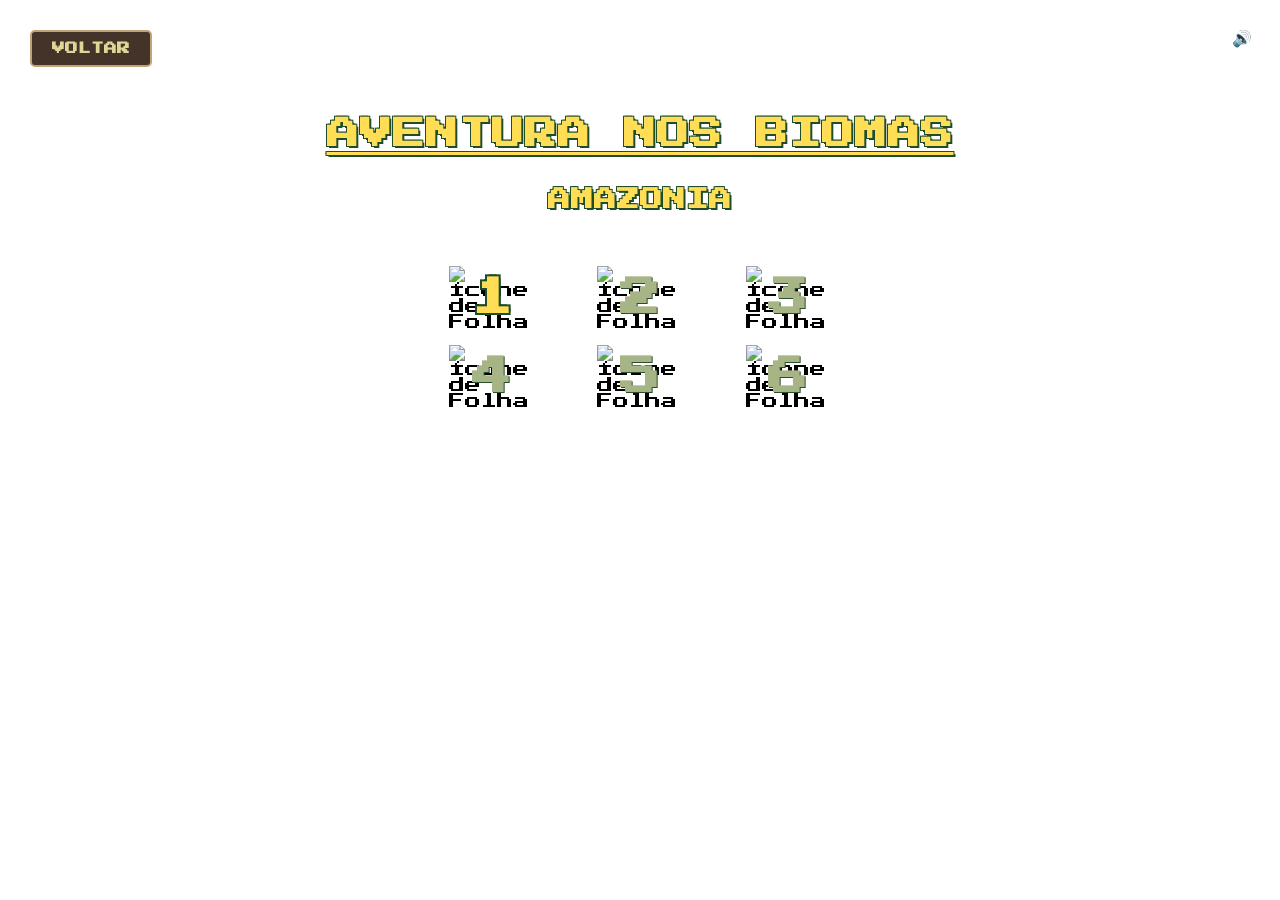
==== commit a6dc4244: "T003: feat: alteração de imagens e criação de links" ====
--- a/fase-amazon.html
+++ b/fase-amazon.html
@@ -29,37 +29,37 @@
     <div class="container">
         <div class="levels-container">
             <div class="level-card" data-level="1">
-              <img src="../assets/NV2/folha.png" alt="Ícone de Folha" class="folha">
+              <img src="https://i.im.ge/2025/09/30/n6qKxC.folha.png" alt="Ícone de Folha" class="folha">
                 <div class="level-status unlocked"></div>
                 <button class="start-btn">1</button>
             </div>
             
             <div class="level-card" data-level="2">
-              <img src="../assets/NV2/folha.png" alt="Ícone de Folha" class="folha">
+              <img src="https://i.im.ge/2025/09/30/n6qKxC.folha.png" alt="Ícone de Folha" class="folha">
                 <div class="level-status locked"></div>
                 <button class="start-btn" disabled>2</button>
             </div>
             
             <div class="level-card" data-level="3">
-              <img src="../assets/NV2/folha.png" alt="Ícone de Folha" class="folha">
+              <img src="https://i.im.ge/2025/09/30/n6qKxC.folha.png" alt="Ícone de Folha" class="folha">
                 <div class="level-status locked"></div>
                 <button class="start-btn" disabled>3</button>
             </div>
             
             <div class="level-card" data-level="4">
-              <img src="../assets/NV2/folha.png" alt="Ícone de Folha" class="folha">
+              <img src="https://i.im.ge/2025/09/30/n6qKxC.folha.png" alt="Ícone de Folha" class="folha">
                 <div class="level-status locked"></div>
                 <button class="start-btn" disabled>4</button>
             </div>
             
             <div class="level-card" data-level="5">
-              <img src="../assets/NV2/folha.png" alt="Ícone de Folha" class="folha">
+              <img src="https://i.im.ge/2025/09/30/n6qKxC.folha.png" alt="Ícone de Folha" class="folha">
                 <div class="level-status locked"></div>
                 <button class="start-btn" disabled>5</button>
             </div>
 
             <div class="level-card" data-level="6">
-              <img src="../assets/NV2/folha.png" alt="Ícone de Folha" class="folha">
+              <img src="https://i.im.ge/2025/09/30/n6qKxC.folha.png" alt="Ícone de Folha" class="folha">
                 <div class="level-status locked"></div>
                 <button class="start-btn" disabled>6</button>
             </div>
--- a/styles/fase.css
+++ b/styles/fase.css
@@ -669,7 +669,7 @@
 
 /* AMAZÔNIA */
 .bioma-amazonia {
-  background-image: url("../assets/NV2/amazonia-desktop.png");
+  background-image: url("https://i.im.ge/2025/09/30/n6qkdp.amazonia-desktop.png");
   background-size: cover;
   background-repeat: no-repeat;
   background-position: center;
@@ -701,7 +701,7 @@
 
 /* MATA ATLÂNTICA */
 .bioma-atlantica {
-  background-image: url("../assets/NV1/atlantica-desktop.png");
+  background-image: url("https://i.im.ge/2025/09/30/n6qg9M.atlantica-desktop.png");
   background-size: cover;
   background-repeat: no-repeat;
   background-position: center;
@@ -733,7 +733,7 @@
 
 /* CAATINGA */
 .bioma-caatinga {
-  background-image: url("../assets/NV4/caatinga-desktop.png");
+  background-image: url("https://i.im.ge/2025/09/30/n6qe3T.caatinga-desktop.png");
   background-size: cover;
   background-repeat: no-repeat;
   background-position: center;
@@ -765,7 +765,7 @@
 
 /* CERRADO */
 .bioma-cerrado {
-  background-image: url("../assets/NV3/cerrado-desktop.png");
+  background-image: url("https://i.im.ge/2025/09/30/n6qvuf.cerrado-desktop.png");
   background-size: cover;
   background-repeat: no-repeat;
   background-position: center;
@@ -797,7 +797,7 @@
 
 /* PANTANAL */
 .bioma-pantanal {
-  background-image: url("../assets/NV5/pantanal-desktop.png");
+  background-image: url("https://i.im.ge/2025/09/30/n6soPG.pantanal-desktop.png");
   background-size: cover;
   background-repeat: no-repeat;
   background-position: center;
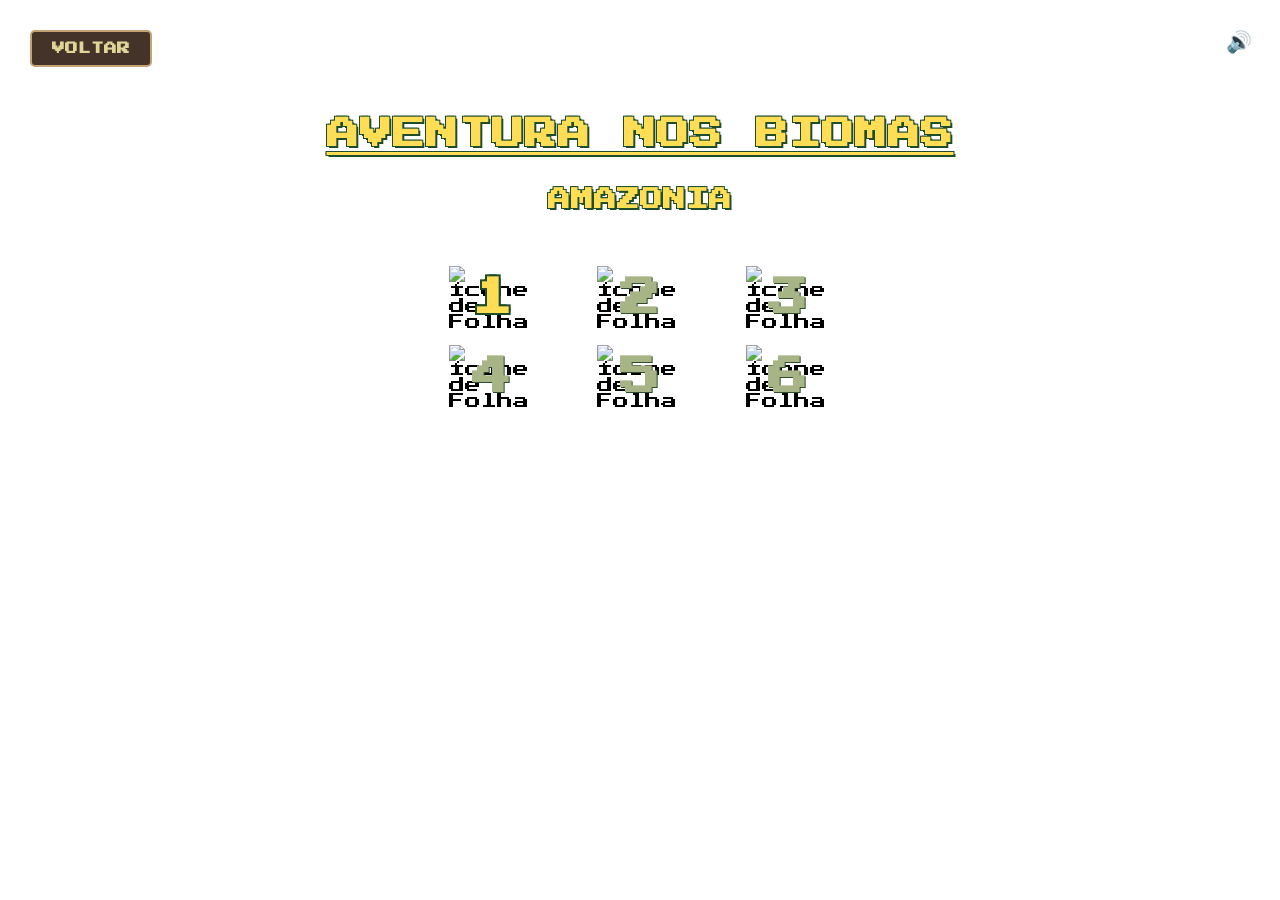
==== commit 9cc87615: "T003: style(mute-btn) - atualizar background e font-size em biomas, fases.html e index.html" ====
--- a/fase-amazon.html
+++ b/fase-amazon.html
@@ -15,11 +15,11 @@
             top: 20px;
             right: 20px;
             padding: 8px;
-            background: rgba(255,255,255,0.8);
+            background: rgba(255, 255, 255, 0.219);
             border: none;
             border-radius: 50%;
             cursor: pointer;
-            font-size: 1rem;
+            font-size: 1.3rem;
         ">🔊</button>
     </header>
     <div class="title-container">
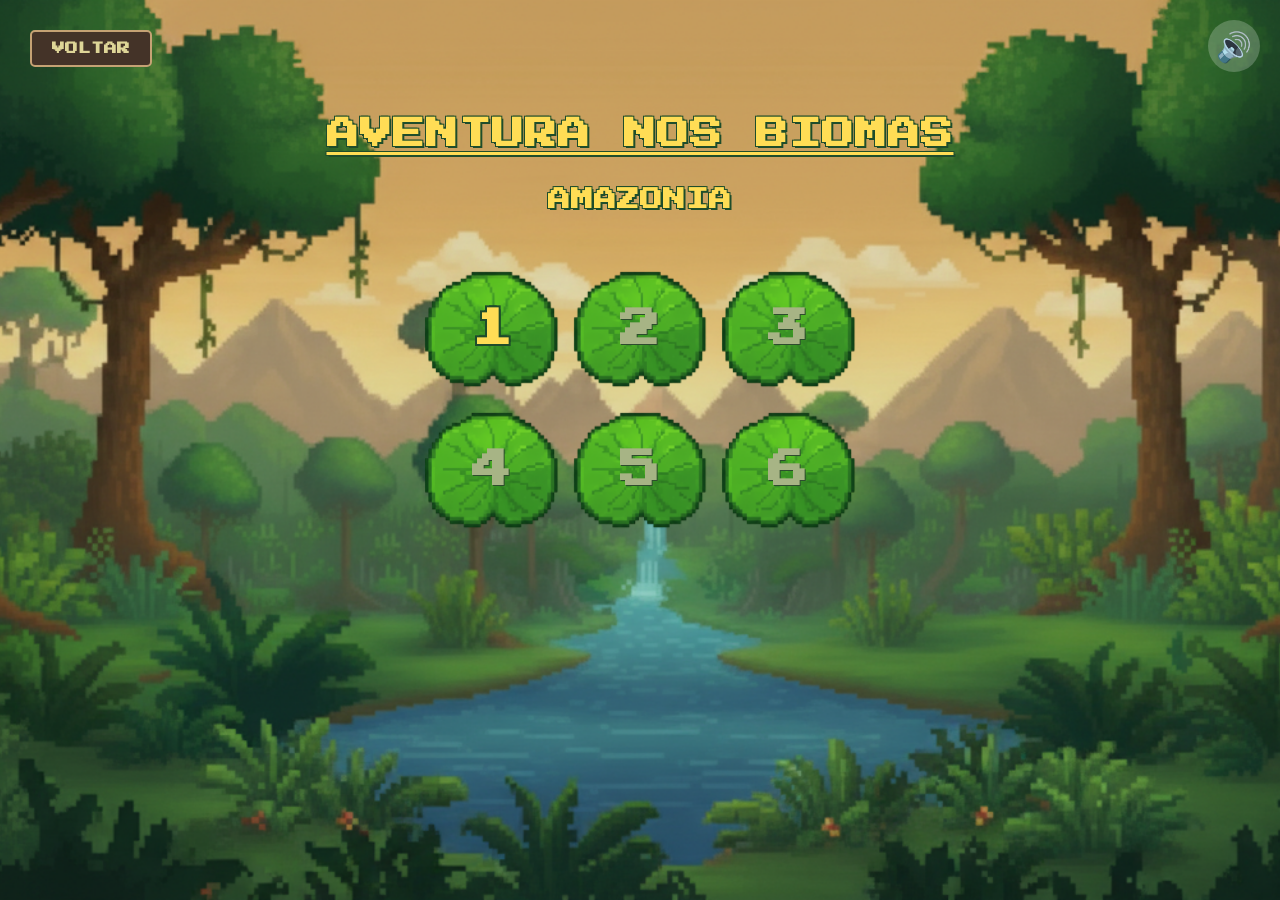
==== commit dc962b1d: "T004: feat: inclusao de bioma PAMPA" ====
--- a/fase-amazon.html
+++ b/fase-amazon.html
@@ -29,37 +29,37 @@
     <div class="container">
         <div class="levels-container">
             <div class="level-card" data-level="1">
-              <img src="https://i.im.ge/2025/09/30/n6qKxC.folha.png" alt="Ícone de Folha" class="folha">
+              <img src="../assets/NV2/folha.png" alt="Ícone de Folha" class="folha">
                 <div class="level-status unlocked"></div>
                 <button class="start-btn">1</button>
             </div>
             
             <div class="level-card" data-level="2">
-              <img src="https://i.im.ge/2025/09/30/n6qKxC.folha.png" alt="Ícone de Folha" class="folha">
+              <img src="../assets/NV2/folha.png" alt="Ícone de Folha" class="folha">
                 <div class="level-status locked"></div>
                 <button class="start-btn" disabled>2</button>
             </div>
             
             <div class="level-card" data-level="3">
-              <img src="https://i.im.ge/2025/09/30/n6qKxC.folha.png" alt="Ícone de Folha" class="folha">
+              <img src="../assets/NV2/folha.png" alt="Ícone de Folha" class="folha">
                 <div class="level-status locked"></div>
                 <button class="start-btn" disabled>3</button>
             </div>
             
             <div class="level-card" data-level="4">
-              <img src="https://i.im.ge/2025/09/30/n6qKxC.folha.png" alt="Ícone de Folha" class="folha">
+              <img src="../assets/NV2/folha.png" alt="Ícone de Folha" class="folha">
                 <div class="level-status locked"></div>
                 <button class="start-btn" disabled>4</button>
             </div>
             
             <div class="level-card" data-level="5">
-              <img src="https://i.im.ge/2025/09/30/n6qKxC.folha.png" alt="Ícone de Folha" class="folha">
+              <img src="../assets/NV2/folha.png" alt="Ícone de Folha" class="folha">
                 <div class="level-status locked"></div>
                 <button class="start-btn" disabled>5</button>
             </div>
 
             <div class="level-card" data-level="6">
-              <img src="https://i.im.ge/2025/09/30/n6qKxC.folha.png" alt="Ícone de Folha" class="folha">
+              <img src="../assets/NV2/folha.png" alt="Ícone de Folha" class="folha">
                 <div class="level-status locked"></div>
                 <button class="start-btn" disabled>6</button>
             </div>
--- a/styles/fase.css
+++ b/styles/fase.css
@@ -1,632 +1,3 @@
-/* styles/fase.css */
-/* @import url("https://fonts.googleapis.com/css2?family=Creepster&family=Press+Start+2P&display=swap");
-* {
-    margin: 0;
-    padding: 0;
-    box-sizing: border-box;
-    font-family: "Press Start 2P", "Segoe UI", Tahoma, Geneva, Verdana, sans-serif;
-}
-
-body {
-    min-height: 100vh;
-    padding: 2%;
-}
-
-.container {
-    display: flex;
-    flex-direction: column;
-    justify-content: center;
-    align-items: center;
-    max-width: 100%;
-    max-height: 100%;
-    margin: 0 auto;
-}
-
-header {
-    display: flex;
-    justify-content: space-between;
-    align-items: center;
-}
-
-.title-container {
-    width: 100%;
-    display: flex;
-    flex-direction: column;
-    align-items: center;
-    text-align: center;
-} */
-
-/* AMAZÔNIA */
-/* .bioma-amazonia {
-    background-image: url("../assets/NV2/amazonia-desktop.png");
-    background-size: cover;
-    background-repeat: no-repeat;
-    background-position: center;
-}
-.bioma-amazonia h1,
-.bioma-amazonia h2 {
-    color: #ffdd55;
-    text-shadow: 2px 2px 0 #1e4d2b, -1px -1px 0 #1e4d2b, 1px -1px 0 #1e4d2b, -1px 1px 0 #1e4d2b;
-}
-.bioma-amazonia .background-image {
-    position: fixed;
-    top: 0;
-    left: 0;
-    width: 100%;
-    height: 100%;
-    object-fit: contain;
-    z-index: -1;
-}
-.bioma-amazonia .start-btn {
-    color: #ffdd55;
-    text-shadow: 2px 2px 0 #1e4d2b, -2px -2px 0 #1e4d2b, 2px -2px 0 #1e4d2b, -2px 2px 0 #1e4d2b;
-}
-.bioma-amazonia .start-btn:disabled {
-    color: #a7b485;
-    text-shadow: 1px 1px 0 #2d4d2d;
-} */
-
-/* MATA ATLÂNTICA */
-/* .bioma-atlantica {
-    background-image: url("../assets/NV1/atlantica-desktop.png");
-    background-size: cover;
-    background-repeat: no-repeat;
-    background-position: center;
-}
-.bioma-atlantica h1,
-.bioma-atlantica h2 {
-    color: #c9f76f;
-    text-shadow: 2px 2px 0 #1e3b23, -1px -1px 0 #1e3b23, 1px -1px 0 #1e3b23, -1px 1px 0 #1e3b23;
-}
-.bioma-atlantica .background-image {
-    position: fixed;
-    top: 0;
-    left: 0;
-    width: 100%;
-    height: 100%;
-    object-fit: contain;
-    z-index: -1;
-}
-.bioma-atlantica .start-btn {
-    color: #c9f76f;
-    text-shadow: 2px 2px 0 #1e3b23, -2px -2px 0 #1e3b23, 2px -2px 0 #1e3b23, -2px 2px 0 #1e3b23;
-}
-.bioma-atlantica .start-btn:disabled {
-    color: #93af7f;
-    text-shadow: 1px 1px 0 #2d4d2d;
-} */
-
-/* CAATINGA */
-/* .bioma-caatinga {
-    background-image: url("../assets/NV4/caatinga-desktop.png");
-    background-size: cover;
-    background-repeat: no-repeat;
-    background-position: center;
-}
-.bioma-caatinga h1,
-.bioma-caatinga h2 {
-    color: #ffda62;
-    text-shadow: 2px 2px 0 #7e552e, -1px -1px 0 #7e552e, 1px -1px 0 #7e552e, -1px 1px 0 #7e552e;
-}
-.bioma-caatinga .start-btn {
-    color: #fddf7a;
-    text-shadow: 2px 2px 0 #7e552e, -2px -2px 0 #7e552e, 2px -2px 0 #7e552e, -2px 2px 0 #7e552e;
-}
-.bioma-caatinga .background-image {
-    position: fixed;
-    top: 0;
-    left: 0;
-    width: 100%;
-    height: 100%;
-    object-fit: contain;
-    z-index: -1;
-}
-.bioma-caatinga .start-btn:disabled {
-    color: #c9b496;
-    text-shadow: 1px 1px 0 #5c3e1f;
-} */
-
-/* CERRADO */
-/* .bioma-cerrado {
-    background-image: url("../assets/NV3/cerrado-desktop.png");
-    background-size: cover;
-    background-repeat: no-repeat;
-    background-position: center;
-}
-.bioma-cerrado h1,
-.bioma-cerrado h2 {
-    color: #ffc857;
-    text-shadow: 2px 2px 0 #6d3a1d, -1px -1px 0 #6d3a1d, 1px -1px 0 #6d3a1d, -1px 1px 0 #6d3a1d;
-}
-.bioma-cerrado .background-image {
-    position: fixed;
-    top: 0;
-    left: 0;
-    width: 100%;
-    height: 100%;
-    object-fit: contain;
-    z-index: -1;
-}
-.bioma-cerrado .start-btn {
-    color: #ffc857;
-    text-shadow: 2px 2px 0 #6d3a1d, -2px -2px 0 #6d3a1d, 2px -2px 0 #6d3a1d, -2px 2px 0 #6d3a1d;
-}
-.bioma-cerrado .start-btn:disabled {
-    color: #ccad8b;
-    text-shadow: 1px 1px 0 #5c2d1b;
-} */
-
-/* PANTANAL */
-/* .bioma-pantanal {
-    background-image: url("../assets/NV5/pantanal-desktop.png");
-    background-size: cover;
-    background-repeat: no-repeat;
-    background-position: center;
-}
-
-.bioma-pantanal h1,
-.bioma-pantanal h2 {
-    color: #e9f679;
-    text-shadow: 2px 2px 0 #3a5c2d, -1px -1px 0 #3a5c2d, 1px -1px 0 #3a5c2d, -1px 1px 0 #3a5c2d;
-}
-.bioma-pantanal .background-image {
-    position: fixed;
-    top: 0;
-    left: 0;
-    width: 100%;
-    height: 100%;
-    object-fit: contain;
-    z-index: -1;
-}
-.bioma-pantanal .start-btn {
-    color: #e9f679;
-    text-shadow: 2px 2px 0 #3a5c2d, -2px -2px 0 #3a5c2d, 2px -2px 0 #3a5c2d, -2px 2px 0 #3a5c2d;
-}
-.bioma-pantanal .start-btn:disabled {
-    color: #b6c794;
-    text-shadow: 1px 1px 0 #2d4d2d;
-}
-
-h1 {
-  font-size: 1.5rem;
-  margin-bottom: -8px;
-  text-decoration: underline;
-  line-height: 1.4;
-  text-align: center;
-  letter-spacing: 1px;
-  padding: 10px;
-  border-radius: 10px;
-}
-
-h2 {
-  font-size: 1em;
-  margin-top: -5px;
-  line-height: 1.4;
-  text-align: center;
-  letter-spacing: 1px;
-  padding: 5px;
-  border-radius: 10px;
-  margin-bottom: 100px;
-}
-
-#back-btn {
-  padding: 10px 20px;
-  background: #443328;
-  color: #ded597;
-  border-style: solid;
-  border-color: #c5a274;
-  border-radius: 5px;
-  font-size: 0.7rem;
-  font-weight: bold;
-  cursor: pointer;
-  transition: all 0.2s ease;
-}
-
-#back-btn:hover {
-  background: #744c33;
-  transform: translateY(-2px);
-}
-
-.image-container img {
-    max-width: 200px;
-    width: 100%;
-    height: auto; 
-    display: block;
-    margin: 0 auto;
-}
-
-.levels-container {
-    width: 100%;
-    max-width: 420px;
-    display: grid;
-    grid-template-columns: repeat(3, 1fr);
-    place-items: center;
-    gap: 40px;
-    padding: 20px;
-}
-
-.level-card {
-    position: relative;
-    display: flex;
-    justify-content: center;
-    align-items: center;
-    width: 72%;
-    max-width: 100px;
-    padding: 5px;
-    transition: transform 0.3s ease;
-}
-
-.folha {
-    width: 170%;
-    height: auto;
-    display: block;
-    position: relative;
-}
-
-.level-card:hover {
-    transform: translateY(-0.5px);
-}
-
-.level-status.unlocked {
-    background-color: #4CAF50;
-    color: white;
-    font-size: 3rem;
-}
-
-.level-status.locked {
-    background-color: #cccccc;
-    color: #666;
-}
-
-.start-btn {
-    position: absolute;
-    top: 50%;
-    left: 50%;
-    transform: translate(-50%, -50%);
-    padding: 12px;
-    background-color: transparent;
-    font-size: 2.5rem;
-    font-weight: 900;
-    border-radius: 5px;
-    border: none;
-    cursor: pointer;
-    transition: all 0.2s ease;
-    z-index: 2;
-}
-
-.start-btn:hover:not(:disabled) {
-    transform: translate(-50%, -50%) translateY(-2px);
-}
-
-.start-btn:disabled {
-    background-color: transparent;
-    font-size: 2.5rem;
-    cursor: not-allowed;
-} */
-
-/* Tablets em paisagem (768px - 1024px) */
-/* @media (min-width: 768px) and (max-width: 1024px) and (orientation: landscape) {
-    body {
-        padding: 15px;
-    }
-    
-    h1 {
-        font-size: 1.6rem;
-        margin-bottom: -8px;
-    }
-    
-    h2 {
-        font-size: 1.1rem;
-        margin-bottom: 30px;
-    }
-    
-    .levels-container {
-        max-width: 45%;
-        gap: 40px;
-        padding: 20px;
-        margin-left: 20px;
-    }
-    
-    .level-card {
-        width: 85%;
-        max-width: 100%;
-    }
-    
-    .start-btn {
-        font-size: 2.5rem;
-        padding: 8px 16px;
-    }
-    
-    .start-btn:disabled {
-        font-size: 2.5rem;
-    }
-    
-    #back-btn {
-        font-size: 0.9rem;
-        padding: 8px 16px;
-    }
-} */
-
-/* Mobile em paisagem (480px - 767px) */
-/* @media (max-width: 767px) and (orientation: landscape) {
-    body {
-        padding: 10px;
-    }
-    
-    h1 {
-        font-size: 1.2rem;
-        margin-bottom: -6px;
-        padding: 8px;
-    }
-    
-    h2 {
-        font-size: 0.8rem;
-        margin-bottom: 40px;
-        padding: 4px;
-    }
-    
-    .levels-container {
-        max-width: 50%;
-        gap: 15px;
-        padding: 8px;
-        margin-left: 20px;
-    }
-    
-    .level-card {
-        width: 65%;
-        max-width: 90px;
-    }
-    
-    .start-btn {
-        font-size: 2rem;
-        padding: 8px;
-    }
-    
-    .start-btn:disabled {
-        font-size: 2rem;
-    }
-    
-    #back-btn {
-        font-size: 0.6rem;
-        padding: 8px 16px;
-    }
-    
-    .image-container img {
-        max-width: 150px;
-    }
-} */
-
-/* Telas muito pequenas em paisagem (até 479px) */
-/* @media (max-width: 479px) and (orientation: landscape) {
-    body {
-        padding: 8px;
-    }
-    
-    h1 {
-        font-size: 1rem;
-        margin-bottom: -4px;
-        padding: 6px;
-        line-height: 1.2;
-    }
-    
-    h2 {
-        font-size: 0.7rem;
-        margin-bottom: 30px;
-        padding: 3px;
-        line-height: 1.2;
-    }
-    
-    .levels-container {
-        max-width: 320px;
-        gap: 20px;
-        padding: 8px;
-    }
-    
-    .level-card {
-        width: 60%;
-        max-width: 80px;
-    }
-    
-    .start-btn {
-        font-size: 1.6rem;
-        padding: 6px;
-    }
-    
-    .start-btn:disabled {
-        font-size: 1.6rem;
-    }
-    
-    #back-btn {
-        font-size: 0.5rem;
-        padding: 6px 12px;
-    }
-    
-    .image-container img {
-        max-width: 120px;
-    }
-} */
-
-/* Telas muito grandes (TVs acima de 1600px) */
-/* @media (min-width: 1600px) and (orientation: landscape) {
-    h1 {
-        font-size: 2.0rem;
-        margin-bottom: -15px;
-    }
-    
-    h2 {
-        font-size: 1.5rem;
-        margin-bottom: 12px;
-    }
-    
-    .container {
-        width: 60%;
-    }
-
-    .levels-container {
-        width: 400px;
-        max-width: none;
-        gap: 70px;
-        margin-top: 70px;
-        padding: 0;
-    }
-    
-    .level-card {
-        width: 100%;
-        max-width: 140px;
-    }
-    
-    .start-btn {
-        font-size: 3.0rem;
-        padding: 20px;
-    }
-    
-    .start-btn:disabled {
-        font-size: 5.0rem;
-    }
-    
-    #back-btn {
-        font-size: 1.5rem;
-        padding: 18px 36px;
-    }
-} */
-
-/* Ajuste especial para altura muito reduzida em paisagem */
-/* @media (max-height: 500px) and (orientation: landscape) {
-    body {
-        padding: 10px;
-    }
-    
-    h1 {
-        font-size: 1rem;
-        margin-bottom: -4px;
-        padding: 5px;
-    }
-    
-    h2 {
-        font-size: 0.8rem;
-        margin-bottom: 20px;
-        padding: 5px;
-    }
-    
-    .levels-container {
-        width:400px ;
-        gap: 1px;
-        padding: 40px;
-        margin-left: 10px;
-    }
-    
-    .level-card {
-        width: 50%;
-        max-width: 90%;
-    }
-    
-    .start-btn {
-        font-size: 1.4rem;
-        padding: 4px;
-    }
-    
-    .start-btn:disabled {
-        font-size: 1.4rem;
-    }
-    
-    #back-btn {
-        font-size: 0.7rem;
-        padding: 6px 12px;
-    }
-} */
-
-/* Tablets em portrait (768px - 1024px) */
-/* @media (min-width: 768px) and (max-width: 1024px) and (orientation: portrait) {
-    body {
-        padding: 20px;
-    }
-
-    header {
-        margin-bottom: 80px;
-    }
-    
-    h1 {
-        font-size: 1.9rem;
-        margin-bottom: -15px;
-    }
-    
-    h2 {
-        font-size: 1.6rem;
-        margin-bottom: 70px;
-    }
-    
-    .levels-container {
-        margin-top: 100px;
-        max-width: 100%;
-        gap: 50px;
-    }
-    
-    .level-card {
-        width: 100px;
-        max-width: 100px;
-    }
-    
-    .start-btn {
-        font-size: 3rem;
-        padding: 15px 30px;
-    }
-    
-    .start-btn:disabled {
-        font-size: 3rem;
-    }
-    
-    #back-btn {
-        font-size: 1.2rem;
-        padding: 10px 20px;
-    }
-} */
-
-/* Mobile em portrait (até 767px) */
-/* @media (max-width: 767px) and (orientation: portrait) {
-    body {
-        padding: 15px;
-    }
-
-    header {
-        margin-bottom: 200px;
-    }
-    
-    h1 {
-        font-size: 1.7rem;
-        margin-bottom: -12px;
-    }
-    
-    h2 {
-        font-size: 1.2rem;
-        margin-bottom: 80px;
-    }
-    
-    .levels-container {
-        max-width: 1000px;
-        gap: 15px;
-        margin-left: 30px;
-    }
-    
-    .level-card {
-        width: 100px;;
-        max-width: 100px;
-    }
-    
-    .start-btn {
-        font-size: 3rem;
-        padding: 12px 24px;
-    }
-    
-    .start-btn:disabled {
-        font-size: 3rem;
-    }
-    
-    #back-btn {
-        font-size: 1rem;
-        padding: 8px 16px;
-    }
-} */
-
 /* styles/fase.css */
 @import url("https://fonts.googleapis.com/css2?family=Creepster&family=Press+Start+2P&display=swap");
 * {
@@ -639,6 +10,7 @@
 body {
   min-height: 100vh;
   padding: 15px;
+  overflow: auto;
 }
 
 .container {
@@ -669,7 +41,7 @@
 
 /* AMAZÔNIA */
 .bioma-amazonia {
-  background-image: url("https://i.im.ge/2025/09/30/n6qkdp.amazonia-desktop.png");
+  background-image: url("../assets/NV2/amazonia-desktop.png");
   background-size: cover;
   background-repeat: no-repeat;
   background-position: center;
@@ -701,7 +73,7 @@
 
 /* MATA ATLÂNTICA */
 .bioma-atlantica {
-  background-image: url("https://i.im.ge/2025/09/30/n6qg9M.atlantica-desktop.png");
+  background-image: url("../assets/NV1/atlantica-desktop.png");
   background-size: cover;
   background-repeat: no-repeat;
   background-position: center;
@@ -733,7 +105,7 @@
 
 /* CAATINGA */
 .bioma-caatinga {
-  background-image: url("https://i.im.ge/2025/09/30/n6qe3T.caatinga-desktop.png");
+  background-image: url("../assets/NV4/caatinga-desktop.png");
   background-size: cover;
   background-repeat: no-repeat;
   background-position: center;
@@ -765,7 +137,7 @@
 
 /* CERRADO */
 .bioma-cerrado {
-  background-image: url("https://i.im.ge/2025/09/30/n6qvuf.cerrado-desktop.png");
+  background-image: url("../assets/NV3/cerrado-desktop.png");
   background-size: cover;
   background-repeat: no-repeat;
   background-position: center;
@@ -795,9 +167,42 @@
   text-shadow: 1px 1px 0 #5c2d1b;
 }
 
+/* PAMPA */
+.bioma-pampa {
+  background-image: url("https://i.im.ge/2025/09/30/n6soPG.pantanal-desktop.png");
+  background-size: cover;
+  background-repeat: no-repeat;
+  background-position: center;
+}
+
+.bioma-pampa h1,
+.bioma-pampa h2 {
+  color: #e9f679;
+  text-shadow: 2px 2px 0 #3a5c2d, -1px -1px 0 #3a5c2d, 1px -1px 0 #3a5c2d,
+    -1px 1px 0 #3a5c2d;
+}
+.bioma-pampa .background-image {
+  position: fixed;
+  top: 0;
+  left: 0;
+  width: 100%;
+  height: 100%;
+  object-fit: contain;
+  z-index: -1;
+}
+.bioma-pampa .start-btn {
+  color: #e9f679;
+  text-shadow: 2px 2px 0 #3a5c2d, -2px -2px 0 #3a5c2d, 2px -2px 0 #3a5c2d,
+    -2px 2px 0 #3a5c2d;
+}
+.bioma-pampa .start-btn:disabled {
+  color: #b6c794;
+  text-shadow: 1px 1px 0 #2d4d2d;
+}
+
 /* PANTANAL */
 .bioma-pantanal {
-  background-image: url("https://i.im.ge/2025/09/30/n6soPG.pantanal-desktop.png");
+  background-image: url("../assets/NV5/pantanal-desktop.png");
   background-size: cover;
   background-repeat: no-repeat;
   background-position: center;
@@ -1232,6 +637,10 @@
     margin: 30px;
   }
 
+  .mute-btn {
+    font-size: 1.8rem !important;
+  }
+
   .image-container img {
     max-width: 250px;
   }
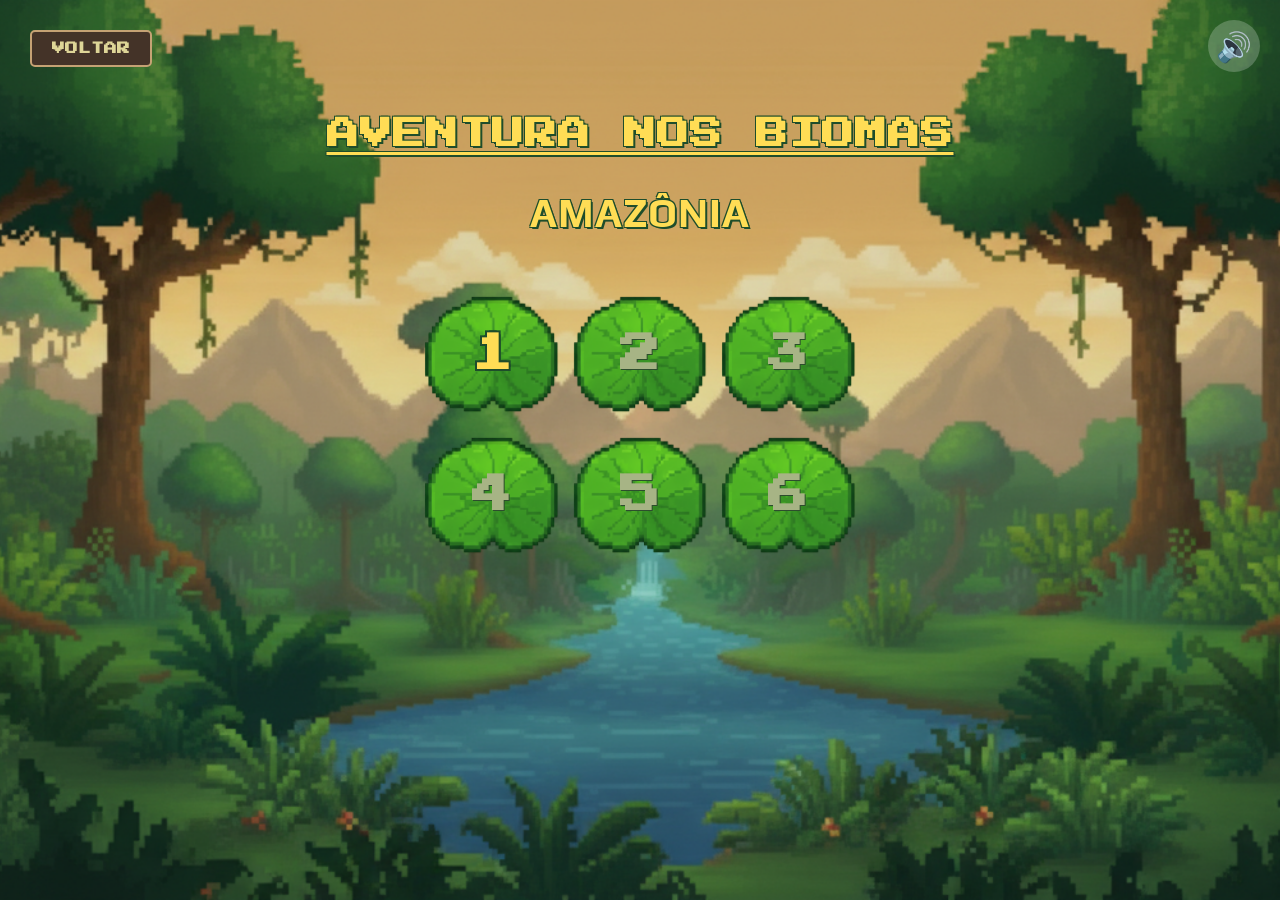
==== commit f2ac70f2: "main: refactor: ajuste na lógica de niveis concluidos, alteração de fonte para aderir aos acentos" ====
--- a/fase-amazon.html
+++ b/fase-amazon.html
@@ -24,7 +24,7 @@
     </header>
     <div class="title-container">
         <h1>AVENTURA NOS BIOMAS</h1>
-        <h2>AMAZONIA</h2>
+        <h2>AMAZÔNIA</h2>
     </div>
     <div class="container">
         <div class="levels-container">
--- a/styles/fase.css
+++ b/styles/fase.css
@@ -1,5 +1,6 @@
 /* styles/fase.css */
 @import url("https://fonts.googleapis.com/css2?family=Creepster&family=Press+Start+2P&display=swap");
+@import url('https://fonts.googleapis.com/css2?family=Play:wght@400;700&display=swap');
 * {
   margin: 0;
   padding: 0;
@@ -52,6 +53,13 @@
   text-shadow: 2px 2px 0 #1e4d2b, -1px -1px 0 #1e4d2b, 1px -1px 0 #1e4d2b,
     -1px 1px 0 #1e4d2b;
 }
+
+.bioma-amazonia h2 {
+  font-size: 2.5rem;
+  font-family: "Play", sans-serif;
+  font-weight: bold;
+}
+
 .bioma-amazonia .background-image {
   position: fixed;
   top: 0;
@@ -84,6 +92,13 @@
   text-shadow: 2px 2px 0 #1e3b23, -1px -1px 0 #1e3b23, 1px -1px 0 #1e3b23,
     -1px 1px 0 #1e3b23;
 }
+
+.bioma-atlantica h2 {
+  font-size: 2.5rem;
+  font-family: "Play", sans-serif;
+  font-weight: bold;
+}
+
 .bioma-atlantica .background-image {
   position: fixed;
   top: 0;
@@ -116,6 +131,13 @@
   text-shadow: 2px 2px 0 #7e552e, -1px -1px 0 #7e552e, 1px -1px 0 #7e552e,
     -1px 1px 0 #7e552e;
 }
+
+.bioma-caatinga h2 {
+  font-size: 2.5rem;
+  font-family: "Play", sans-serif;
+  font-weight: bold;
+}
+
 .bioma-caatinga .start-btn {
   color: #fddf7a;
   text-shadow: 2px 2px 0 #7e552e, -2px -2px 0 #7e552e, 2px -2px 0 #7e552e,
@@ -148,6 +170,13 @@
   text-shadow: 2px 2px 0 #6d3a1d, -1px -1px 0 #6d3a1d, 1px -1px 0 #6d3a1d,
     -1px 1px 0 #6d3a1d;
 }
+
+.bioma-cerrado h2 {
+  font-size: 2.5rem;
+  font-family: "Play", sans-serif;
+  font-weight: bold;
+}
+
 .bioma-cerrado .background-image {
   position: fixed;
   top: 0;
@@ -169,7 +198,7 @@
 
 /* PAMPA */
 .bioma-pampa {
-  background-image: url("https://i.im.ge/2025/09/30/n6soPG.pantanal-desktop.png");
+  background-image: url("../assets/NV6/pampa-desktop.png");
   background-size: cover;
   background-repeat: no-repeat;
   background-position: center;
@@ -181,6 +210,13 @@
   text-shadow: 2px 2px 0 #3a5c2d, -1px -1px 0 #3a5c2d, 1px -1px 0 #3a5c2d,
     -1px 1px 0 #3a5c2d;
 }
+
+.bioma-pampa h2 {
+  font-size: 2.5rem;
+  font-family: "Play", sans-serif;
+  font-weight: bold;
+}
+
 .bioma-pampa .background-image {
   position: fixed;
   top: 0;
@@ -214,6 +250,13 @@
   text-shadow: 2px 2px 0 #3a5c2d, -1px -1px 0 #3a5c2d, 1px -1px 0 #3a5c2d,
     -1px 1px 0 #3a5c2d;
 }
+
+.bioma-pantanal h2 {
+  font-size: 2.5rem;
+  font-family: "Play", sans-serif;
+  font-weight: bold;
+}
+
 .bioma-pantanal .background-image {
   position: fixed;
   top: 0;
